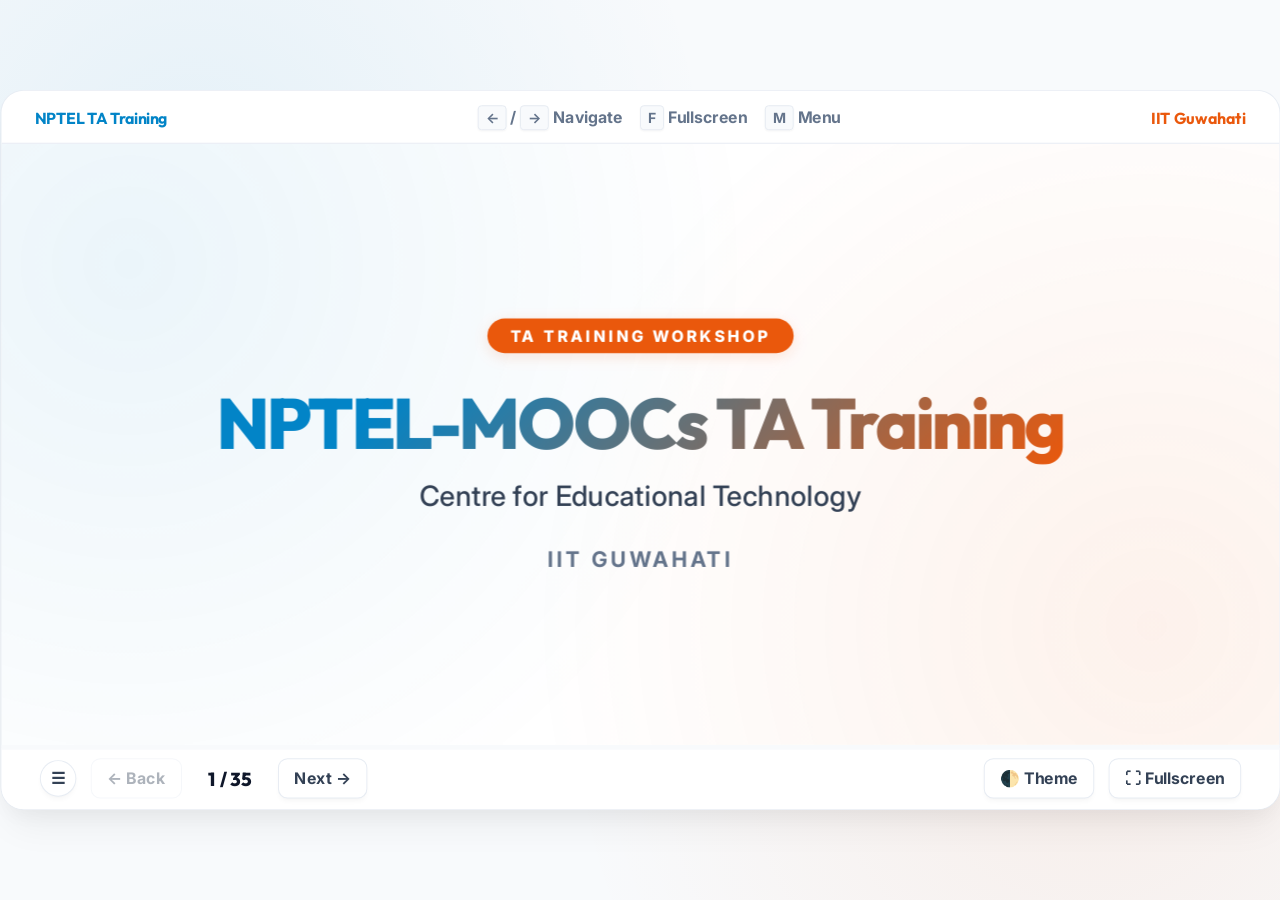
==== TA meeting/index.html @ 30bbbc62 "first commit" ====
<!DOCTYPE html>
<html lang="en" data-theme="light">
<head>
  <meta charset="UTF-8">
  <meta name="viewport" content="width=device-width, initial-scale=1.0">
  <title>NPTEL-MOOCs TA Training - IIT Guwahati</title>
  <link rel="stylesheet" href="style.css">
</head>
<body>

  <div class="presentation-container" id="presentation">
    
    <!-- Top Header Navigation Bar (Invisible during print) -->
    <header class="top-nav">
      <div class="top-logo">
        <span style="color: var(--primary); font-weight: 700; font-family: var(--font-title); letter-spacing: -0.01em;">NPTEL TA Training</span>
      </div>
      <div class="keyboard-shortcuts">
        <span><span class="k-key">←</span> / <span class="k-key">→</span> Navigate</span>
        <span><span class="k-key">F</span> Fullscreen</span>
        <span><span class="k-key">M</span> Menu</span>
      </div>
      <div class="top-logo" style="justify-content: flex-end;">
        <span style="color: var(--accent); font-weight: 700; font-family: var(--font-title);">IIT Guwahati</span>
      </div>
    </header>

    <!-- Main Slides Wrapper -->
    <main class="slides-wrapper">
      
      <!-- Slide 1: Cover -->
      <section class="slide slide-cover active" id="slide-1">
        <span class="badge">TA Training Workshop</span>
        <h1>NPTEL-MOOCs TA Training</h1>
        <h2>Centre for Educational Technology</h2>
        <h3>IIT Guwahati</h3>
      </section>

      <!-- Slide 2: Office Team -->
      <section class="slide" id="slide-2">
        <div class="slide-header">
          <span class="slide-title">Office Team</span>
          <span class="slide-subtitle">NPTEL IIT Guwahati</span>
        </div>
        <div class="slide-content">
          <p style="margin-bottom: 20px; font-weight: 500; text-align: center;">Office Team</p>
          <div class="team-grid">
            <div class="profile-card">
              <div class="profile-avatar"><img src="assets/bishnu.jpeg" alt="Bishnu Tamuli"></div>
              <div class="profile-name">Bishnu Tamuli</div>
              <div class="profile-role">Technical Officer</div>
            </div>
            <div class="profile-card">
              <div class="profile-avatar"><img src="assets/download.jpeg" alt="Kallal Barua"></div>
              <div class="profile-name">Kallal Barua</div>
              <div class="profile-role">Technical Superintendent</div>
            </div>
            <div class="profile-card">
              <div class="profile-avatar"><img src="assets/rubul.jpg" alt="Rubul Gogoi"></div>
              <div class="profile-name">Rubul Gogoi</div>
              <div class="profile-role">Junior Technical Superintendent</div>
            </div>
            <div class="profile-card">
              <div class="profile-avatar"><img src="assets/dibya.jpeg" alt="Dibyajyoti Lahkar"></div>
              <div class="profile-name">Dibyajyoti Lahkar</div>
              <div class="profile-role">Senior Technician</div>
            </div>
            <div class="profile-card">
              <div class="profile-avatar"><img src="assets/bikash.jpeg" alt="Bikash Jyoti Nath"></div>
              <div class="profile-name">Bikash Jyoti Nath</div>
              <div class="profile-role">Senior Technician</div>
            </div>
          </div>
          <div class="team-grid" style="margin-top: 20px;">
            <div class="profile-card">
              <div class="profile-avatar"><img src="assets/rekha.jpeg" alt="Rekha Hazarika"></div>
              <div class="profile-name">Rekha Hazarika</div>
              <div class="profile-role">Senior Technician</div>
            </div>
            <div class="profile-card">
              <div class="profile-avatar"><img src="assets/kaushik.jpeg" alt="Kaushik Kr. Sarma"></div>
              <div class="profile-name">Kaushik Kr. Sarma</div>
              <div class="profile-role">Senior Technician</div>
            </div>
            <div class="profile-card">
              <div class="profile-avatar"><img src="assets/pranab.jpeg" alt="Pranab Rajbongshi"></div>
              <div class="profile-name">Pranab Rajbongshi</div>
              <div class="profile-role">Senior Assistant</div>
            </div>
            <div class="profile-card">
              <div class="profile-avatar"><img src="assets/barun.jpeg" alt="Barun"></div>
              <div class="profile-name">Barun</div>
              <div class="profile-role">Junior Attendant</div>
            </div>
          </div>
        </div>
      </section>

      <!-- Slide 3: Recording Team -->
      <section class="slide" id="slide-3">
        <div class="slide-header">
          <span class="slide-title">Recording Team</span>
          <span class="slide-subtitle">Studio Operations</span>
        </div>
        <div class="slide-content">
          <p style="margin-bottom: 20px; font-weight: 500; text-align: center;">Recording Team</p>
          <div class="team-grid cols-4">
            <div class="profile-card">
              <div class="profile-avatar"><img src="assets/mringaka.jpeg" alt="Mriganka Borah"></div>
              <div class="profile-name">Mriganka Borah</div>
              <div class="profile-role">Senior Audio Visual Content Developer</div>
            </div>
            <div class="profile-card">
              <div class="profile-avatar"><img src="assets/alilakshi.jpeg" alt="Alilakshi Borgohain"></div>
              <div class="profile-name">Alilakshi Borgohain</div>
              <div class="profile-role">Senior Audio Visual Content Developer</div>
            </div>
            <div class="profile-card">
              <div class="profile-avatar"><img src="assets/sanjib.jpg" alt="Sanjib Phukan"></div>
              <div class="profile-name">Sanjib Phukan</div>
              <div class="profile-role">Senior Audio Visual Content Developer</div>
            </div>
            <div class="profile-card">
              <div class="profile-avatar"><img src="assets/image11.jpeg" alt="Heramba Das"></div>
              <div class="profile-name">Heramba Das</div>
              <div class="profile-role">Audio Visual Content Developer</div>
            </div>
            <div class="profile-card">
              <div class="profile-avatar"><img src="assets/anamika.jpg" alt="Anamika Deka"></div>
              <div class="profile-name">Anamika Deka</div>
              <div class="profile-role">Audio Visual Content Developer</div>
            </div>
            <div class="profile-card">
              <div class="profile-avatar"><img src="assets/nihar.jpg" alt="Nihar Ranjan Gogoi"></div>
              <div class="profile-name">Nihar Ranjan Gogoi</div>
              <div class="profile-role">Audio Visual Content Developer</div>
            </div>
            <div class="profile-card">
              <div class="profile-avatar"><img src="assets/UDDHAB.jpg" alt="Uddhab Chandra Deka"></div>
              <div class="profile-name">Uddhab Chandra Deka</div>
              <div class="profile-role">Audio Video Lab Assistant</div>
            </div>
          </div>
        </div>
      </section>

      <!-- Slide 4: Editing Team -->
      <section class="slide" id="slide-4">
        <div class="slide-header">
          <span class="slide-title">Editing Team</span>
          <span class="slide-subtitle">Post Production</span>
        </div>
        <div class="slide-content">
          <p style="margin-bottom: 15px; font-weight: 500; text-align: center;">Video Editing Team</p>
          <div class="team-grid">
            <div class="profile-card">
              <div class="profile-avatar"><img src="assets/rumi.jpeg" alt="Rumi Kalita"></div>
              <div class="profile-name">Rumi Kalita</div>
              <div class="profile-role">Senior Audio Visual Content Developer</div>
            </div>
            <div class="profile-card">
              <div class="profile-avatar"><img src="assets/bratatee.jpeg" alt="Bratatee Kashyap"></div>
              <div class="profile-name">Bratatee Kashyap</div>
              <div class="profile-role">Senior Audio Visual Content Developer</div>
            </div>
            <div class="profile-card">
              <div class="profile-avatar"><img src="assets/jitu.jpeg" alt="Jitumani Ray"></div>
              <div class="profile-name">Jitumani Ray</div>
              <div class="profile-role">Senior Audio Visual Content Developer</div>
            </div>
            <div class="profile-card">
              <div class="profile-avatar"><img src="assets/jyoti.jpeg" alt="Jyoti Prakash Talukdar"></div>
              <div class="profile-name">Jyoti P. Talukdar</div>
              <div class="profile-role">Audio Visual Content Developer</div>
            </div>
            <div class="profile-card">
              <div class="profile-avatar"><img src="assets/ambarish.jpeg" alt="Ambarish Borkotoky"></div>
              <div class="profile-name">Ambarish Borkotoky</div>
              <div class="profile-role">Audio Visual Content Developer</div>
            </div>
          </div>
          <div class="team-grid" style="margin-top: 20px;">
            <div class="profile-card">
              <div class="profile-avatar"><img src="assets/kuldip.jpeg" alt="Kuldip Baruah"></div>
              <div class="profile-name">Kuldip Baruah</div>
              <div class="profile-role">Audio Visual Content Developer</div>
            </div>
            <div class="profile-card">
              <div class="profile-avatar"><img src="assets/rupam.jpeg" alt="Rupam Buragohain"></div>
              <div class="profile-name">Rupam Buragohain</div>
              <div class="profile-role">Audio Visual Content Developer</div>
            </div>
            <div class="profile-card">
              <div class="profile-avatar"><img src="assets/dimpal.jpg" alt="Dimpal Jyoti Baishya"></div>
              <div class="profile-name">Dimpal Jyoti Baishya</div>
              <div class="profile-role">Audio Visual Content Developer</div>
            </div>
            <div class="profile-card">
              <div class="profile-avatar"><img src="assets/mousam.jpg" alt="Mousam Deka"></div>
              <div class="profile-name">Mousam Deka</div>
              <div class="profile-role">Audio Visual Content Developer</div>
            </div>
          </div>
        </div>
      </section>

      <!-- Slide 5: Web Team -->
      <section class="slide" id="slide-5">
        <div class="slide-header">
          <span class="slide-title">Web Team</span>
          <span class="slide-subtitle">Course Operations</span>
        </div>
        <div class="slide-content">
          <p style="margin-bottom: 20px; font-weight: 500; text-align: center;">Portal configuration, content uploads, and forum monitoring leads:</p>
          <div class="team-grid">
            <div class="profile-card">
              <div class="profile-avatar"><img src="assets/sunita.jpeg" alt="Sunita Das"></div>
              <div class="profile-name">Sunita Das</div>
              <div class="profile-role">Associate Web Content Manager</div>
            </div>
            <div class="profile-card">
              <div class="profile-avatar"><img src="assets/arnab.jpeg" alt="Arnabjyoti Thakuria"></div>
              <div class="profile-name">Arnabjyoti Thakuria</div>
              <div class="profile-role">Associate Web Content Manager</div>
            </div>
            <div class="profile-card">
              <div class="profile-avatar"><img src="assets/bedanta.jpeg" alt="Bedanta Kakati"></div>
              <div class="profile-name">Bedanta Kakati</div>
              <div class="profile-role">Associate Web Content Manager</div>
            </div>
            <div class="profile-card">
              <div class="profile-avatar"><img src="assets/munmi.jpeg" alt="Munmi Dutta"></div>
              <div class="profile-name">Munmi Dutta</div>
              <div class="profile-role">Associate Web Content Manager</div>
            </div>
          </div>
          <div class="team-grid" style="margin-top: 20px;">
            <div class="profile-card">
              <div class="profile-avatar"><img src="assets/daigy.jpg" alt="Daigy Sarma"></div>
              <div class="profile-name">Daigy Sarma</div>
              <div class="profile-role">Associate Web Content Manager</div>
            </div>
            <div class="profile-card">
              <div class="profile-avatar"><img src="assets/minara.jpg" alt="Minara Khanam"></div>
              <div class="profile-name">Minara Khanam</div>
              <div class="profile-role">Associate Web Content Manager</div>
            </div>
            <div class="profile-card">
              <div class="profile-avatar"><img src="assets/partha.jpg" alt="Partha Choudhury"></div>
              <div class="profile-name">Partha Choudhury</div>
              <div class="profile-role">System Engineer</div>
            </div>
          </div>
        </div>
      </section>

      <!-- Slide 6: Graphics Team -->
      <section class="slide" id="slide-6">
        <div class="slide-header">
          <span class="slide-title">Graphics, Accountant, Assistant</span>
          <span class="slide-subtitle">Graphics and Accounts Team</span>
        </div>
        <div class="slide-content">
          <p style="margin-bottom: 25px; font-weight: 500; text-align: center;">Graphics Design and Accounts:</p>
          <div class="team-grid cols-3">
            <div class="profile-card">
              <div class="profile-avatar"><img src="assets/bhupali.jpeg" alt="Bhupali Deka"></div>
              <div class="profile-name">Bhupali Deka</div>
              <div class="profile-role">Graphics Designer</div>
            </div>
            <div class="profile-card">
              <div class="profile-avatar"><img src="assets/triveni.jpeg" alt="Triveni Barman"></div>
              <div class="profile-name">Triveni Barman</div>
              <div class="profile-role">Accountant</div>
            </div>
            <div class="profile-card">
              <div class="profile-avatar"><img src="assets/kangkan.jpg" alt="Kangkan Kalita"></div>
              <div class="profile-name">Kangkan Kalita</div>
              <div class="profile-role">Project Assistant</div>
            </div>
          </div>
        </div>
      </section>

      <!-- Slide 7: Components of NPTEL-MOOCs -->
      <section class="slide" id="slide-7">
        <div class="slide-header">
          <span class="slide-title">Components of NPTEL-MOOCs</span>
          <span class="slide-subtitle">Course Structure</span>
        </div>
        <div class="slide-content">
          <div class="grid-container" style="grid-template-columns: repeat(3, 1fr); gap: 20px;">
            <div class="stat-card" style="text-align: left; padding: 20px; height: 100%;">
              <h3 style="color: var(--primary); margin-bottom: 12px; font-family: var(--font-title);">📝 Assignments</h3>
              <ul>
                <li>Objective Type</li>
                <li>Subjective Type</li>
                <li>Programming Tasks</li>
              </ul>
            </div>
            <div class="stat-card" style="text-align: left; padding: 20px; height: 100%;">
              <h3 style="color: var(--accent); margin-bottom: 12px; font-family: var(--font-title);">🎥 Content & Study</h3>
              <ul>
                <li>Video Lecture Releases</li>
                <li>Text Transcriptions</li>
                <li>Lecture PDFs & Slides</li>
              </ul>
            </div>
            <div class="stat-card" style="text-align: left; padding: 20px; height: 100%;">
              <h3 style="color: var(--success); margin-bottom: 12px; font-family: var(--font-title);">💬 Interactions</h3>
              <ul>
                <li>Discussion Forums</li>
                <li>Weekly Live Sessions</li>
                <li>Proctored Final Exam</li>
              </ul>
            </div>
          </div>
        </div>
      </section>

      <!-- Slide 8: Video Lecture Creation Process Section -->
      <section class="slide slide-section" id="slide-8">
        <h2>Video Lecture Creation Process</h2>
        <p>Production, editing, transcription, and release pipelines</p>
      </section>

      <!-- Slide 9: Portal Configuration -->
      <section class="slide" id="slide-9">
        <div class="slide-header">
          <span class="slide-title">Portal Configuration Pipeline</span>
          <span class="slide-subtitle">Operations Workflow</span>
        </div>
        <div class="slide-content">
          <p>TAs must configure units and configure assessments in sequence on the proctored portal:</p>
          
          <div class="pipeline-container">
            <div class="pipeline-step">
              <div class="pipeline-bubble">1</div>
              <div class="pipeline-label">Add Unit (Module Name)</div>
            </div>
            <div class="pipeline-step">
              <div class="pipeline-bubble">2</div>
              <div class="pipeline-label">Add Lesson (Link Video & Self-Test)</div>
            </div>
            <div class="pipeline-step">
              <div class="pipeline-bubble">3</div>
              <div class="pipeline-label">Upload Lecture Notes</div>
            </div>
            <div class="pipeline-step">
              <div class="pipeline-bubble">4</div>
              <div class="pipeline-label">Add Assignment</div>
            </div>
            <div class="pipeline-step">
              <div class="pipeline-bubble">5</div>
              <div class="pipeline-label">Add Feedback Form</div>
            </div>
            <div class="pipeline-step">
              <div class="pipeline-bubble">6</div>
              <div class="pipeline-label">Add Announcement</div>
            </div>
          </div>

          <div class="highlight-box accent" style="margin-top: 25px;">
            <strong>Post-Deadline Tasks:</strong> Once the assignment due date passes, TAs must immediately: 
            (i) <strong>Publish the Assignment Solutions</strong>, and (ii) <strong>Evaluate subjective uploads</strong> (within 2 weeks).
          </div>
        </div>
      </section>

      <!-- Slide 10: Swayam Course Portal Layout -->
      <section class="slide" id="slide-10">
        <div class="slide-header">
          <span class="slide-title">Swayam Course Portal Layout</span>
          <span class="slide-subtitle">Swayam.gov.in</span>
        </div>
        <div class="slide-content split-layout uneven">
          <div class="split-text">
            <h4 style="color: var(--primary); font-family: var(--font-title); margin-bottom: 12px;">Remote Sensing for Natural Hazard Studies</h4>
            <p>Example of standard NPTEL portal configuration hosting:</p>
            <ul>
              <li>Unit-wise organized contents.</li>
              <li>Embedded YouTube videos and transcript search engines.</li>
              <li>Configured deadlines and grading calculators.</li>
            </ul>
          </div>
          <div class="stat-card" style="padding: 40px 20px; text-align: center; border: 1px solid var(--primary); background-color: var(--primary-light);">
            <div class="stat-value" style="font-size: 2.2rem; color: var(--primary);">swayam.gov.in</div>
            <div class="stat-label" style="margin-top: 15px; font-size: 1rem;">NPTEL National Coordinator Portal</div>
          </div>
        </div>
      </section>

      <!-- Slide 11: Video & Study Content Guidelines -->
      <section class="slide" id="slide-11">
        <div class="slide-header">
          <span class="slide-title">Video & Study Content Guidelines</span>
          <span class="slide-subtitle">NOC Course Video Standards</span>
        </div>
        <div class="slide-content">
          <p style="margin-bottom: 15px;">TAs must ensure the following guidelines are met for video and study materials every week:</p>
          <div class="grid-container" style="grid-template-columns: repeat(2, 1fr); gap: 20px;">
            <div class="stat-card" style="text-align: left; padding: 18px;">
              <h4 style="color: var(--primary); margin-bottom: 8px;">Video Releases & Summaries</h4>
              <ul>
                <li style="font-size: 0.88rem; margin-bottom: 6px;"><strong>Video Length:</strong> 2.0 to 2.5 hours (120-150 minutes) of recorded video lectures per week.</li>
                <li style="font-size: 0.88rem; margin-bottom: 6px;"><strong>Video Summaries:</strong> Create a summary of 3-4 key points for each video to be mentioned alongside on the portal.</li>
                <li style="font-size: 0.88rem;"><strong>Tutorial Videos:</strong> Include one "tutorial" video showing working out of problems, if applicable.</li>
              </ul>
            </div>
            <div class="stat-card" style="text-align: left; padding: 18px;">
              <h4 style="color: var(--accent); margin-bottom: 8px;">Study Material & Self-Tests</h4>
              <ul>
                <li style="font-size: 0.88rem; margin-bottom: 6px;"><strong>Lecture Notes:</strong> Ensure notes or slides are uploaded on the portal whenever available.</li>
                <li style="font-size: 0.88rem; margin-bottom: 6px;"><strong>Additional Resources:</strong> Provide links to additional reading resources and references.</li>
                <li style="font-size: 0.88rem;"><strong>Self-Testing Questions:</strong> Create 2-3 questions for self-testing for every 10 minutes of video (configured below video, non-graded).</li>
              </ul>
            </div>
          </div>
        </div>
      </section>

      <!-- Slide 12: Weekly Assignments Specifications -->
      <section class="slide" id="slide-12">
        <div class="slide-header">
          <span class="slide-title">Weekly Assignments Specifications</span>
          <span class="slide-subtitle">Assessment Guidelines</span>
        </div>
        <div class="slide-content split-layout">
          <div class="split-text">
            <h4 style="color: var(--primary); font-family: var(--font-title); margin-bottom: 8px;">Objective Assignments</h4>
            <ul style="font-size: 0.95rem; margin-bottom: 15px;">
              <li><strong>Volume:</strong> 8-10 questions per week.</li>
              <li><strong>Mandatory Solutions:</strong> Release detailed worked out solution or recording video. Just final answers are NOT enough.</li>
              <li><strong>Question Types:</strong>
                <ul>
                  <li>MCQ (Single correct answer)</li>
                  <li>MSQ (Multiple correct select options)</li>
                  <li>Short Answer (Numerical or Alpha-numerical)</li>
                  <li>Comprehension passages</li>
                </ul>
              </li>
            </ul>
          </div>
          <div class="split-text">
            <h4 style="color: var(--accent); font-family: var(--font-title); margin-bottom: 8px;">Subjective & Prereq</h4>
            <ul style="font-size: 0.95rem;">
              <li><strong>Subjective Upload:</strong> Scan/upload PDF to Drive or write on the portal (manual grading).</li>
              <li><strong>Total Marks:</strong> Mention total marks for the assignment. Evaluation is done out of 100.</li>
              <li><strong>Assignment 0:</strong> Released on week 0 based entirely on course prerequisites.</li>
              <li><strong>Quality Check:</strong> Ensure assignments are error-free; errors destroy candidate confidence for the final exam.</li>
            </ul>
          </div>
        </div>
      </section>

      <!-- Slide 13: MCQ & MSQ Configuration -->
                  <section class="slide slide-section" id="slide-13">
        <h2>Course and its Contents</h2>
        <p>Structuring assignments and grading pipelines for online certification</p>
      </section>

<section class="slide" id="slide-14">
        <div class="slide-header">
          <span class="slide-title">Types of Assignment Questions</span>
          <span class="slide-subtitle">Auto-Graded Formats</span>
        </div>
        <div class="slide-content split-layout">
          <div class="split-text">
            <p>NPTEL supports a wide variety of auto-graded question formats configuration on the portal:</p>
            <ul>
              <li><strong>MCQ / MSQ:</strong> Multiple choice / select options.</li>
              <li><strong>Numerical:</strong> Fill-in-the-blanks or objective.</li>
              <li><strong>Alphanumeric:</strong> Text match patterns.</li>
              <li><strong>Numeric Array:</strong> For vectors & matrices.</li>
              <li><strong>Programming:</strong> Compiler-graded scripts.</li>
            </ul>
          </div>
          <div class="split-visual" style="background-color: var(--bg-primary);">
            <div style="text-align: left; width: 100%;">
              <div style="background-color: var(--bg-slide); border: 1px solid var(--border-color); border-radius: 8px; padding: 12px; margin-bottom: 10px; font-size: 0.9rem; font-weight: 600; display: flex; align-items: center; gap: 10px;">
                <span style="color: var(--primary);">[MCQ]</span> Which of these are...
              </div>
              <div style="background-color: var(--bg-slide); border: 1px solid var(--border-color); border-radius: 8px; padding: 12px; margin-bottom: 10px; font-size: 0.9rem; font-weight: 600; display: flex; align-items: center; gap: 10px;">
                <span style="color: var(--accent);">[NUM]</span> Calculate value: [ ____ ]
              </div>
              <div style="background-color: var(--bg-slide); border: 1px solid var(--border-color); border-radius: 8px; padding: 12px; font-size: 0.9rem; font-weight: 600; display: flex; align-items: center; gap: 10px;">
                <span style="color: var(--success);">[PROG]</span> Python: def solution()...
              </div>
            </div>
          </div>
        </div>
      </section>

      <section class="slide" id="slide-15">
        <div class="slide-header">
          <span class="slide-title">Auto-Graded: MCQ & MSQ Details</span>
          <span class="slide-subtitle">Multiple Choice / Select Options</span>
        </div>
        <div class="slide-content">
          <ul>
            <li><strong>MCQ Choice Density:</strong>
              <ul>
                <li>Provide up to 8 choices to reduce guessing probability (4 choices = 25% guess chance, 6 choices = 17% chance, 8 choices = 12.5% chance).</li>
              </ul>
            </li>
            <li><strong>MSQ Option Guidelines:</strong>
              <ul>
                <li>Avoid using filler options like <em>"None of the above"</em> / <em>"All of the above"</em> in MSQs to prevent logical contradictions.</li>
                <li><strong>Strict Penalties:</strong> Selecting any incorrect option forfeits all marks (score = 0). Partial grading applies only if no incorrect choices are checked.</li>
              </ul>
            </li>
            <li><strong>Descriptive Courses:</strong> Include a higher ratio of MSQs than MCQs to evaluate comprehension.</li>
          </ul>
          <div class="alert-box info" style="margin-top: 20px;">
            <div>💡 <strong>Validation Tip:</strong> TAs must cross-check and independently solve each other's keys before assignments go live!</div>
          </div>
        </div>
      </section>

      <section class="slide" id="slide-16">
        <div class="slide-header">
          <span class="slide-title">Auto-Graded: Numerical Questions</span>
          <span class="slide-subtitle">Fill in the Blanks Rules</span>
        </div>
        <div class="slide-content">
          <ul>
            <li><strong>Numerical Specifications:</strong>
              <ul>
                <li>Answers accept only digits 0-9 and a single decimal point. Letters or units must not be typed by students (specify units in the question text).</li>
                <li><strong>Range Configuration:</strong> Unless the answer is an integer, always configure a range instead of an exact value (e.g., target 1.72 with ±0.01 tolerance -> <code>1.71 to 1.73</code>).</li>
                <li><strong>Precision Exception:</strong> For 1-step problems, the range does not have to be broadened if you want students to learn the importance of not rounding off excessively.</li>
              </ul>
            </li>
          </ul>
          <div class="highlight-box accent" style="margin-top: 20px;">
            ⚠️ <strong>Important:</strong> Ensure configured ranges are wide enough to account for all reasonable approximations. Narrow ranges trigger heavy student complaints.
          </div>
        </div>
      </section>

      <section class="slide" id="slide-17">
        <div class="slide-header">
          <span class="slide-title">Alphanumeric, Array & Programming</span>
          <span class="slide-subtitle">Advanced Question Configuration</span>
        </div>
        <div class="slide-content">
          <div class="grid-container" style="grid-template-columns: repeat(3, 1fr); gap: 20px;">
            <div class="stat-card" style="text-align: left; padding: 18px;">
              <h4 style="color: var(--primary); margin-bottom: 8px;">Alphanumeric</h4>
              <p style="font-size: 0.8rem; line-height: 1.5; color: var(--text-secondary); margin-bottom: 10px;">Matches text values. Strictly uses <strong>Exact Match</strong> (fragile: any extra spaces, characters, or casing difference results in 0 marks). Use single-word answers.</p>
              <p style="font-size: 0.72rem; color: var(--danger); font-weight: 600;">⚠️ In exams, ONLY Exact Match is supported.</p>
            </div>
            <div class="stat-card" style="text-align: left; padding: 18px;">
              <h4 style="color: var(--accent); margin-bottom: 8px;">Numeric Array</h4>
              <p style="font-size: 0.8rem; line-height: 1.5; color: var(--text-secondary); margin-bottom: 0;">Used to configure vectors, matrices, or array responses (e.g. checking all elements in order).</p>
            </div>
            <div class="stat-card" style="text-align: left; padding: 18px;">
              <h4 style="color: var(--success); margin-bottom: 8px;">Programming</h4>
              <p style="font-size: 0.8rem; line-height: 1.5; color: var(--text-secondary); margin-bottom: 0;">Code compilation checks. Supported languages: C, C++, Java, Python, Verilog, Perl, Haskell.</p>
            </div>
          </div>
        </div>
      </section>

      <section class="slide" id="slide-18">
        <div class="slide-header">
          <span class="slide-title">Manual Grading Assignments</span>
          <span class="slide-subtitle">Subjective Submissions Guidelines</span>
        </div>
        <div class="slide-content">
          <div class="split-layout">
            <div class="split-text">
              <h4 style="color: var(--primary); margin-bottom: 8px; font-family: var(--font-title); font-size: 1rem;">Submission & Staff Rules</h4>
              <ul style="font-size: 0.88rem;">
                <li><strong>Submission Options:</strong> Document Upload (PDF/Word) or Essay-type Text Area.</li>
                <li><strong>Add Course Staff:</strong> Must add all subjective grading staff to the portal <strong>before the assignment is made public</strong> to ensure correct submission allocation.</li>
              </ul>
            </div>
            <div class="split-text">
              <h4 style="color: var(--success); margin-bottom: 8px; font-family: var(--font-title); font-size: 1rem;">Evaluation & Folder Rules</h4>
              <ul style="font-size: 0.88rem;">
                <li><strong>Grading Scale:</strong> Evaluation must be done out of <strong>100 total marks</strong>.</li>
                <li><strong>Grading Deadline:</strong> Strictly <strong>2 weeks</strong> from assignment due date.</li>
                <li><strong>Folder Integrity Warning:</strong> Never delete or move files from the designated portal folder; it breaks access and makes documents inaccessible.</li>
              </ul>
            </div>
          </div>
        </div>
      </section>

      <section class="slide" id="slide-19">
        <div class="slide-header">
          <span class="slide-title">Assignment Do's and Don'ts</span>
          <span class="slide-subtitle">Interactive Quality Review</span>
        </div>
        <div class="slide-content">
          <p style="font-size: 0.95rem; margin-bottom: 12px; font-weight: 500;">
            Review common mistakes. Click the tabs below to explore bad examples vs. best practices:
          </p>
          <div class="qa-playground">
            <div class="qa-tabs" id="qaTabs">
              <button class="qa-tab-btn active" onclick="switchQATab(0)">1. Wrong Answer Key</button>
              <button class="qa-tab-btn" onclick="switchQATab(1)">2. Missing Correct Option</button>
              <button class="qa-tab-btn" onclick="switchQATab(2)">3. Overuse of All/None</button>
              <button class="qa-tab-btn" onclick="switchQATab(3)">4. Numerical Exactness</button>
              <button class="qa-tab-btn" onclick="switchQATab(4)">5. Ambiguity</button>
              <button class="qa-tab-btn" onclick="switchQATab(5)">6. Text Auto-grader</button>
            </div>
            
            <div class="qa-content" id="qaContent">
              <!-- Content loaded dynamically via JS -->
            </div>
          </div>
          
          <div style="display: flex; justify-content: flex-end; margin-top: 10px;">
            <img src="assets/image21.png" alt="Do's and don'ts visual" style="height: 30px;" onerror="this.style.display='none'">
          </div>
        </div>
      </section>

<section class="slide" id="slide-20">
        <div class="slide-header">
          <span class="slide-title">MCQ & MSQ Configuration</span>
          <span class="slide-subtitle">Multiple Choice / Select Details</span>
        </div>
        <div class="slide-content">
          <ul>
            <li><strong>MCQ Option Choices:</strong> You can go up to 8 choices to reduce guessing probability (4 options = 25% guess chance, 6 options = 17% chance, 8 options = 12.5% chance).</li>
            <li><strong>MSQ Option Guidelines:</strong> Avoid using "All of the above" and "None of the above" options in MSQ.</li>
            <li><strong>Descriptive Courses Tips:</strong> Include a greater proportion/share of MSQs compared to MCQs for deeper evaluation.</li>
            <li><strong>Partial Grading in MSQs:</strong>
              <ul>
                <li>Awarded based on correct options marked.</li>
                <li><strong>Strict Penalties:</strong> If any incorrect option is selected, the score for that question is automatically set to 0.</li>
              </ul>
            </li>
          </ul>
          <div class="highlight-box" style="margin-top: 25px;">
            ⚠️ <strong>Important:</strong> Set options and keys carefully on the portal. Marking keys incorrectly leads to student complaints.
          </div>
        </div>
      </section>

      <!-- Slide 14: Pre-Release Verification Checklist -->
      <section class="slide" id="slide-21">
        <div class="slide-header">
          <span class="slide-title">Pre-Release Verification Checklist</span>
          <span class="slide-subtitle">Preventing Key/Config Bugs</span>
        </div>
        <div class="slide-content">
          <p style="margin-bottom: 15px;">TAs must run this mandatory checklist on the portal before making any assignment public:</p>
          <div class="grid-container" style="grid-template-columns: 1fr 1fr; gap: 20px;">
            <div class="stat-card" style="text-align: left; padding: 18px;">
              <h4 style="color: var(--primary); margin-bottom: 8px;">1. Verification Mode</h4>
              <ul>
                <li style="font-size: 0.9rem;">Keep the <strong>"Check Answers" option ON</strong>.</li>
                <li style="font-size: 0.9rem;">Input correct keys and confirm the system marks them as 100% correct.</li>
                <li style="font-size: 0.9rem;">Try different combinations of incorrect keys to check scores and rules.</li>
                <li style="font-size: 0.9rem;"><strong>Cross-Checking:</strong> TAs must cross-check each other's keys before release.</li>
              </ul>
            </div>
            <div class="stat-card" style="text-align: left; padding: 18px;">
              <h4 style="color: var(--accent); margin-bottom: 8px;">2. Release Settings</h4>
              <ul>
                <li style="font-size: 0.9rem;">Turn the <strong>"Check Answers" option OFF</strong> after testing.</li>
                <li style="font-size: 0.9rem;">Enable <strong>Multiple Submissions</strong> (Mandatory).</li>
                <li style="font-size: 0.9rem;">Verify that no question has its weight set to <code>0</code>.</li>
              </ul>
            </div>
          </div>
        </div>
      </section>

      <!-- Slide 15: Interactive MCQ / MSQ Simulator -->
      <section class="slide" id="slide-22">
        <div class="slide-header">
          <span class="slide-title">Interactive MCQ / MSQ Simulator</span>
          <span class="slide-subtitle">Testing Portal Grading Logic</span>
        </div>
        <div class="slide-content">
          <div style="display: flex; flex-direction: column; gap: 15px; max-width: 850px; margin: 0 auto; width: 100%;">
            <div class="question-panel" style="margin-top: 0;" id="mcq-playground">
              <div class="question-title" style="color: var(--primary);">Q1. Which of the following is not a property of the Hill-climbing algorithm? (MCQ - Single Correct, 1 point)</div>
              <div class="question-options">
                <div class="q-option" data-option="A">A. Terminates when a peak is reached.</div>
                <div class="q-option" data-option="B">B. Does not look ahead of immediate neighbors.</div>
                <div class="q-option" data-option="C">C. Chooses randomly among best successors.</div>
                <div class="q-option" data-option="D" data-correct="true">D. Does backtrack.</div>
              </div>
              <div class="playground-feedback" id="mcq-feedback" style="margin-top: 10px; font-size: 0.9rem; font-weight: 600;"></div>
            </div>
            
            <div class="question-panel" style="margin-top: 0;" id="msq-playground">
              <div class="question-title" style="color: var(--accent);">Q2. The principal features to achieve a completely intensified process: (MSQ - Multiple Select, 2 points)</div>
              <div class="question-options">
                <div class="q-option" data-option="A" data-correct="true">A. Integration of functions</div>
                <div class="q-option" data-option="B" data-correct="true">B. Integration of operations</div>
                <div class="q-option" data-option="C" data-correct="true">C. Integration of phenomena</div>
                <div class="q-option" data-option="D">D. None of the above</div>
              </div>
              <div style="margin-top: 10px; display: flex; gap: 15px; align-items: center;">
                <button class="btn-ctrl" id="btnSubmitMsq" style="padding: 6px 15px; font-size: 0.85rem;">Submit Answer</button>
                <div class="playground-feedback" id="msq-feedback" style="font-size: 0.9rem; font-weight: 600;"></div>
              </div>
            </div>
          </div>
        </div>
      </section>

      <!-- Slide 16: Short Answer Specifications -->
      <section class="slide" id="slide-23">
        <div class="slide-header">
          <span class="slide-title">Short Answer Specifications</span>
          <span class="slide-subtitle">Autograded Text & Math</span>
        </div>
        <div class="slide-content split-layout">
          <div class="split-text">
            <h4 style="color: var(--primary); font-family: var(--font-title); margin-bottom: 8px;">Numerical Questions</h4>
            <ul style="font-size: 0.9rem;">
              <li>Accepts only numbers, signs, and decimals. No letters or units.</li>
              <li><strong>Format:</strong> Unless the answer is an integer, always specify a range instead of an exact value.</li>
              <li><strong>Range Rules:</strong> Range must accommodate rounding. For example, if correct is 1.72 with ±0.01 error, use <code>1.71 to 1.73</code>. Ensure range is sufficient.</li>
              <li><strong>Precision Training Exception:</strong> For 1-step problems, range doesn't have to be broadened if you want students to learn not to round off excessively.</li>
            </ul>
          </div>
          <div class="split-text">
            <h4 style="color: var(--accent); font-family: var(--font-title); margin-bottom: 8px;">Alphanumeric Questions</h4>
            <ul style="font-size: 0.9rem;">
              <li>Accepts any keyboard characters except <code>~</code>.</li>
              <li>Matches are strictly <strong>Exact Match</strong>.</li>
              <li><strong>Crucial:</strong> Extra space, spaces inside, or casing differences results in 0 marks.</li>
              <li><strong>Best Practice:</strong> Use single-word answers to avoid grading mismatch.</li>
            </ul>
          </div>
        </div>
      </section>

      <!-- Slide 17: Interactive Short Answer Validator -->
      <section class="slide" id="slide-24">
        <div class="slide-header">
          <span class="slide-title">Interactive Short Answer Validator</span>
          <span class="slide-subtitle">Numerical Ranges vs Text Exact Matching</span>
        </div>
        <div class="slide-content">
          <div style="display: flex; flex-direction: column; gap: 20px; max-width: 850px; margin: 0 auto; width: 100%;">
            <div class="stat-card" style="text-align: left; padding: 18px;" id="alphanumeric-playground">
              <h4 style="color: var(--primary); margin-bottom: 8px;">Q3. Alphanumeric Exact Match</h4>
              <p style="font-size: 0.85rem; color: var(--text-secondary); margin-bottom: 10px; height: 40px;">
                All the physical components of a computer system are called ________.
              </p>
              <div style="display: flex; gap: 10px; margin-bottom: 10px;">
                <input type="text" id="alpha-input" placeholder="Type answer..." style="flex: 1; padding: 6px 10px; border-radius: 8px; border: 1px solid var(--border-color); background: var(--bg-primary); color: var(--text-primary);">
                <button class="btn-ctrl" id="btnVerifyAlpha" style="padding: 6px 12px; font-size: 0.85rem;">Verify</button>
              </div>
              <div style="font-size: 0.75rem; color: var(--text-muted); margin-bottom: 8px;">Try typing: <code>hardware</code> vs <code>hardware </code> (with a trailing space)</div>
              <div class="playground-feedback" id="alpha-feedback" style="font-size: 0.85rem; font-weight: 600;"></div>
            </div>
            
            <div class="stat-card" style="text-align: left; padding: 18px;" id="numeric-playground">
              <h4 style="color: var(--accent); margin-bottom: 8px;">Q4. Range-Based Numerical</h4>
              <p style="font-size: 0.85rem; color: var(--text-secondary); margin-bottom: 10px; height: 40px;">
                Calculate the half-life of a protein with rate constant 0.1/hour. Target is 6.93.
              </p>
              <div style="display: flex; gap: 10px; margin-bottom: 10px;">
                <input type="text" id="numeric-input" placeholder="Enter answer (e.g. 6.92)..." style="flex: 1; padding: 6px 10px; border-radius: 8px; border: 1px solid var(--border-color); background: var(--bg-primary); color: var(--text-primary);">
                <button class="btn-ctrl" id="btnVerifyNumeric" style="padding: 6px 12px; font-size: 0.85rem;">Verify</button>
              </div>
              <div style="font-size: 0.75rem; color: var(--text-muted); margin-bottom: 8px;">Acceptable range is configured: <code>6.91 to 6.94</code></div>
              <div class="playground-feedback" id="numeric-feedback" style="font-size: 0.85rem; font-weight: 600;"></div>
            </div>
          </div>
        </div>
      </section>

      <!-- Slide 18: Comprehension Questions -->
      <section class="slide" id="slide-25">
        <div class="slide-header">
          <span class="slide-title">Comprehension Questions</span>
          <span class="slide-subtitle">Linked Problem Sets</span>
        </div>
        <div class="slide-content">
          <p style="margin-bottom: 10px;">Comprehension layouts are used to evaluate complex, multi-layered problems:</p>
          <div class="highlight-box" style="margin-top: 10px; margin-bottom: 15px;">
            <strong>Structure:</strong> A main passage or problem statement (equations, code, or diagrams) followed by 2-3 linked sub-questions.
          </div>
          <ul>
            <li style="font-size: 0.95rem; margin-bottom: 8px;"><strong>Descriptive Courses Strategy:</strong> Excellent for descriptive courses where questions require learners to read and analyze the content once or twice before answering.</li>
            <li style="font-size: 0.95rem; margin-bottom: 8px;"><strong>Sub-Question Formats:</strong> Can be MCQs, MSQs, or numerical/subjective short answers.</li>
          </ul>
        </div>
      </section>

      <!-- Slide 19: Subjective & Essay Assignment Guidelines -->
      <section class="slide" id="slide-26">
        <div class="slide-header">
          <span class="slide-title">Subjective & Essay Assignment Guidelines</span>
          <span class="slide-subtitle">Manual Grading & Final Exam Prep</span>
        </div>
        <div class="slide-content">
          <div style="display: flex; flex-direction: column; gap: 15px; max-width: 850px; margin: 0 auto; width: 100%;">
            <div class="stat-card" style="text-align: left; padding: 18px;">
              <h4 style="color: var(--primary); font-size: 1.1rem; margin-bottom: 10px;">Setup & Evaluation Workflow</h4>
              <ul style="margin-bottom: 0;">
                <li style="margin-bottom: 6px;"><strong>Course Staff Allocation:</strong> All grading staff must be added to the portal <strong>before the assignment is made public</strong>, otherwise submissions will not allocate.</li>
                <li style="margin-bottom: 6px;"><strong>Grading Scale:</strong> Evaluation must be done out of <strong>100 total marks</strong>.</li>
                <li style="margin-bottom: 6px;"><strong>Visibility:</strong> Scores are visible to students only after being officially entered on the portal.</li>
                <li style="margin-bottom: 6px;"><strong>Grading Deadline:</strong> Exactly <strong>2 weeks</strong> from the assignment due date.</li>
                <li style="color: var(--danger);"><strong>Folder Integrity Warning:</strong> Never delete or move files from the designated portal folder; this breaks portal file paths.</li>
              </ul>
            </div>
            <div class="stat-card" style="text-align: left; padding: 18px;">
              <h4 style="color: var(--accent); font-size: 1.1rem; margin-bottom: 10px;">Essay Questions & Exam Prep</h4>
              <ul style="margin-bottom: 0;">
                <li style="margin-bottom: 6px;"><strong>Announce Prior:</strong> Since the final exam includes essay questions, notify students in advance.</li>
                <li style="margin-bottom: 6px;"><strong>Practice Assignments:</strong> Include essay questions in 1 or 2 assignments (e.g. the last 2-3 weeks).</li>
                <li><strong>Sample Answer Notes:</strong> Create and publish expected sample answers to guide learners.</li>
              </ul>
            </div>
          </div>
        </div>
      </section>

      <!-- Slide 20: Assignment Weightage Settings -->
      <section class="slide" id="slide-27">
        <div class="slide-header">
          <span class="slide-title">Assignment Weightage Settings</span>
          <span class="slide-subtitle">Grading Config</span>
        </div>
        <div class="slide-content">
          <ul>
            <li><strong>Marks conversion:</strong> All weekly assignment scores are converted into percentage values for final certificates weightage calculations.</li>
            <li><strong>Question-level weights:</strong>
              <ul>
                <li>Each individual question can be assigned a custom weight on the portal.</li>
                <li>Standard question weights range from <strong>1 to 3 marks</strong> depending on complexity.</li>
                <li>TAs must verify that no question is erroneously set to <code>0</code> weight.</li>
              </ul>
            </li>
          </ul>
          <div class="alert-box info" style="margin-top: 25px;">
            <div>💡 <strong>Grading Rule:</strong> Set weights before making the assignment public. Post-deadline changes to weights force expensive re-grading jobs.</div>
          </div>
        </div>
      </section>

      <!-- Slide 21: Handling Assignment Errors -->
      <section class="slide" id="slide-28">
        <div class="slide-header">
          <span class="slide-title">Handling Assignment Errors</span>
          <span class="slide-subtitle">Troubleshooting portal bugs</span>
        </div>
        <div class="slide-content split-layout">
          <div class="split-text">
            <h4 style="color: var(--accent); font-family: var(--font-title); margin-bottom: 10px;">Scenario A: Incorrect Key Config</h4>
            <p style="font-size: 0.95rem; margin-bottom: 15px;">A correct option was marked incorrectly on the portal interface.</p>
            <div class="highlight-box" style="margin-top: 0; padding: 12px 18px; font-size: 0.9rem;">
              <strong>Action:</strong> Correct the option key in the portal panel and run a re-evaluation job to recalculate grades.
            </div>
          </div>
          <div class="split-text">
            <h4 style="color: var(--danger); font-family: var(--font-title); margin-bottom: 10px;">Scenario B: Defective Question</h4>
            <p style="font-size: 0.95rem; margin-bottom: 15px;">All options listed are incorrect, or the question contains errors.</p>
            <div class="highlight-box accent" style="margin-top: 0; padding: 12px 18px; font-size: 0.9rem; border-left-color: var(--danger);">
              <strong>Action:</strong> Cancel the question entirely and deduct its weight from the weekly total.
            </div>
          </div>
        </div>
      </section>

      <!-- Slide 22: Re-evaluation Announcements -->
      <section class="slide" id="slide-29">
        <div class="slide-header">
          <span class="slide-title">Re-evaluation Announcements</span>
          <span class="slide-subtitle">Official Student Communication Templates</span>
        </div>
        <div class="slide-content">
          <p style="margin-bottom: 12px; font-size: 1rem;">TAs must issue templates below when a correction is deployed:</p>
          <div class="grid-container" style="grid-template-columns: 1fr 1fr; gap: 20px;">
            <div class="stat-card" style="text-align: left; padding: 15px;">
              <h4 style="color: var(--primary); font-size: 0.95rem; margin-bottom: 8px;">Template A: Updating Answer Key</h4>
              <div style="background-color: var(--bg-primary); padding: 12px; border-radius: 8px; font-size: 0.8rem; font-family: monospace; line-height: 1.45; border: 1px solid var(--border-color); color: var(--text-secondary);">
                <strong>Subject:</strong> Re-evaluation of Assignment [N]<br><br>
                Dear Learners,<br>
                The re-evaluation of Question Number [X] of Assignment [N] has been done by updating the correct answer key. Please visit the progress tab to view your marks.
              </div>
            </div>
            <div class="stat-card" style="text-align: left; padding: 15px;">
              <h4 style="color: var(--danger); font-size: 0.95rem; margin-bottom: 8px;">Template B: Dropping a Question</h4>
              <div style="background-color: var(--bg-primary); padding: 12px; border-radius: 8px; font-size: 0.8rem; font-family: monospace; line-height: 1.45; border: 1px solid var(--border-color); color: var(--text-secondary);">
                <strong>Subject:</strong> Re-evaluation of Assignment [N]<br><br>
                Dear Learners,<br>
                Question Number [Y] of Assignment [N] has been dropped from the assignment due to errors. Scores have been updated on the progress tab.
              </div>
            </div>
          </div>
        </div>
      </section>

      <!-- Slide 23: The Cost of Assignment Errors -->
      <section class="slide" id="slide-30">
        <div class="slide-header">
          <span class="slide-title">The Cost of Assignment Errors</span>
          <span class="slide-subtitle">Quality Impact</span>
        </div>
        <div class="slide-content split-layout uneven">
          <div class="split-text">
            <h4 style="color: var(--danger); font-family: var(--font-title); margin-bottom: 10px;">Why errors are highly disruptive</h4>
            <ul>
              <li><strong>Time Intensive:</strong> Fixing errors requires setting the assignment private, altering keys, executing re-grading jobs, and writing announcements.</li>
              <li><strong>Financial Overhead:</strong> Re-grading costs NPTEL approx. <strong>Rs. 25,000 to Rs. 50,000 per week</strong> in systems and admin overhead.</li>
              <li><strong>Destroys Trust:</strong> Students cite assignment bugs to challenge exam results, questioning proctored exam accuracy.</li>
            </ul>
          </div>
          <div class="stat-card" style="border: 1px solid var(--danger); background-color: var(--danger-light); padding: 30px 20px;">
            <div class="stat-value" style="color: var(--danger); font-size: 2.8rem;">Rs. 25k-50k</div>
            <div class="stat-label" style="font-size: 1.1rem; color: var(--text-primary); margin-top: 10px;">Weekly Cost of Errors</div>
            <p style="font-size: 0.8rem; color: var(--text-muted); margin-top: 10px;">TAs must run verifications to eliminate these leaks.</p>
          </div>
        </div>
      </section>

      <!-- Slide 24: Previous Semester Re-evaluation Stats -->
      <section class="slide" id="slide-31">
        <div class="slide-header">
          <span class="slide-title">Previous Semester Re-evaluation Stats</span>
          <span class="slide-subtitle">IIT Guwahati Metrics</span>
        </div>
        <div class="slide-content split-layout">
          <div class="split-text">
            <h4 style="color: var(--primary); font-family: var(--font-title); margin-bottom: 8px;">1. IITG Rescoring Summary</h4>
            <div class="presentation-table-container">
              <table class="presentation-table">
                <thead>
                  <tr>
                    <th>Metric</th>
                    <th style="text-align: center;">Value</th>
                  </tr>
                </thead>
                <tbody>
                  <tr>
                    <td>Total Offered Courses</td>
                    <td style="text-align: center; font-weight: 600;">81</td>
                  </tr>
                  <tr>
                    <td>Total Re-evaluated Courses</td>
                    <td style="text-align: center; font-weight: 600; color: var(--danger);">29</td>
                  </tr>
                  <tr>
                    <td>Total Affected Assignments</td>
                    <td style="text-align: center; font-weight: 600;">66</td>
                  </tr>
                  <tr>
                    <td>Total Erroneous Questions</td>
                    <td style="text-align: center; font-weight: 600; color: var(--danger);">94</td>
                  </tr>
                </tbody>
              </table>
            </div>
          </div>
          
          <div class="split-text">
            <h4 style="color: var(--accent); font-family: var(--font-title); margin-bottom: 8px;">2. Type of Errors Breakdown</h4>
            <div class="presentation-table-container">
              <table class="presentation-table">
                <thead>
                  <tr>
                    <th>Error Category</th>
                    <th style="text-align: center;">Count</th>
                  </tr>
                </thead>
                <tbody>
                  <tr>
                    <td>Correct key configuration error</td>
                    <td style="text-align: center; font-weight: 600;">45</td>
                  </tr>
                  <tr>
                    <td>Erroneous/buggy question</td>
                    <td style="text-align: center; font-weight: 600;">23</td>
                  </tr>
                  <tr>
                    <td>No Correct Option listed</td>
                    <td style="text-align: center; font-weight: 600;">18</td>
                  </tr>
                  <tr>
                    <td>Multiple correct options in MCQ</td>
                    <td style="text-align: center; font-weight: 600;">7</td>
                  </tr>
                  <tr>
                    <td>Weightage set to 0 instead of 1</td>
                    <td style="text-align: center; font-weight: 600;">1</td>
                  </tr>
                </tbody>
              </table>
            </div>
          </div>
        </div>
      </section>

      <!-- Slide 25: Discussion Forum Moderation -->
      <section class="slide" id="slide-32">
        <div class="slide-header">
          <span class="slide-title">Discussion Forum Moderation</span>
          <span class="slide-subtitle">Student Support & Engagement</span>
        </div>
        <div class="slide-content split-layout uneven">
          <div class="split-text">
            <ul>
              <li><strong>Introduction:</strong> TAs must introduce themselves on the forum during the first week.</li>
              <li><strong>Daily Moderation:</strong> Check the discussion forum at least <strong>twice daily</strong> (morning and evening).</li>
              <li><strong>Response Window:</strong> Resolve student queries within <strong>24 hours</strong>.</li>
              <li><strong>Proactive Engagement:</strong> If discussion is low, TAs should actively post questions or start topics to initiate peer discussion.</li>
            </ul>
          </div>
          <div class="split-visual">
            <img src="assets/image31.JPG" alt="Discussion Forum Portal Screenshot" style="border: 1px solid var(--border-color); box-shadow: var(--shadow-md);">
          </div>
        </div>
      </section>

      <!-- Slide 26: Office Hours & Live Sessions -->
      <section class="slide" id="slide-33">
        <div class="slide-header">
          <span class="slide-title">Office Hours & Live Sessions</span>
          <span class="slide-subtitle">Direct Student Support</span>
        </div>
        <div class="slide-content split-layout">
          <div class="split-text">
            <h4 style="color: var(--primary); font-family: var(--font-title); margin-bottom: 12px;">Weekly Live Office Hours</h4>
            <ul>
              <li style="font-size: 0.95rem; margin-bottom: 8px;"><strong>Duration:</strong> Be available for at least <strong>1 hour per week</strong> on a live video session.</li>
              <li style="font-size: 0.95rem; margin-bottom: 8px;"><strong>Instructor Consent:</strong> Schedule the session timings with the prior consent of the course instructor.</li>
              <li style="font-size: 0.95rem; margin-bottom: 8px;"><strong>Core Purpose:</strong> Clear student doubts regarding the recently closed assignment, or address questions on upcoming assignments.</li>
            </ul>
          </div>
          <div class="stat-card" style="padding: 30px; text-align: center; border: 1px solid var(--accent); background-color: var(--accent-light);">
            <div class="stat-value" style="font-size: 3rem; color: var(--accent);">1 Hr/Wk</div>
            <div class="stat-label" style="margin-top: 15px; font-size: 1.15rem;">Live Doubt Clearing Sessions</div>
          </div>
        </div>
      </section>

      <!-- Slide 27: TA Duties & Responsibilities -->
      <section class="slide" id="slide-34">
        <div class="slide-header">
          <span class="slide-title">TA Duties & Responsibilities</span>
          <span class="slide-subtitle">Course Execution Summary</span>
        </div>
        <div class="slide-content">
          <div class="grid-container" style="grid-template-columns: repeat(2, 1fr); gap: 20px;">
            <div class="highlight-box" style="margin-top: 0; padding: 15px;">
              <h4 style="color: var(--primary); font-family: var(--font-title); margin-bottom: 5px;">Portal Config & Lectures</h4>
              <ul style="margin-bottom: 0;">
                <li style="font-size: 0.88rem; margin-bottom: 6px;"><strong>Video Summaries:</strong> Create 3-4 points summaries for every linked video.</li>
                <li style="font-size: 0.88rem; margin-bottom: 6px;"><strong>Self-Testing:</strong> Add 2-3 non-graded questions for every 10 min of video.</li>
                <li style="font-size: 0.88rem; margin-bottom: 0;"><strong>Solutions:</strong> Release detailed solved keys (or videos) weekly. Just answers are NOT enough.</li>
              </ul>
            </div>
            
            <div class="highlight-box accent" style="margin-top: 0; padding: 15px;">
              <h4 style="color: var(--accent); font-family: var(--font-title); margin-bottom: 5px;">Interactions & Evaluation</h4>
              <ul style="margin-bottom: 0;">
                <li style="font-size: 0.88rem; margin-bottom: 6px;"><strong>Office Hours:</strong> Hold 1 hour/week live video session for doubt clearance.</li>
                <li style="font-size: 0.88rem; margin-bottom: 6px;"><strong>Forum:</strong> Check forum twice daily; introduce yourself on week 1.</li>
                <li style="font-size: 0.88rem; margin-bottom: 0;"><strong>Grading:</strong> Add course staff before release; grade subjective out of 100 within 2 weeks.</li>
              </ul>
            </div>
          </div>
        </div>
      </section>

      <!-- Slide 28: Thank You -->
      <section class="slide slide-cover" id="slide-35" style="background: radial-gradient(circle at 50% 50%, var(--primary-light) 0%, transparent 60%);">
        <h1 style="font-size: 4rem;">Thank You</h1>
        <h2 style="color: var(--accent); font-size: 1.8rem; margin-bottom: 30px;">Let's Work Together for an Error-Free Semester</h2>
        <div style="max-width: 480px; margin: 0 auto; border-radius: 12px; overflow: hidden; border: 1px solid var(--border-color); box-shadow: var(--shadow-md);">
          <img src="assets/image32.jpeg" alt="NPTEL TA training team thank you" style="width: 100%; display: block;">
        </div>
      </section>

    </main>

    <!-- Bottom Controls Overlay (Invisible during print) -->
    <footer class="controls-bar">
      <!-- Progress Indicator -->
      <div class="progress-container" id="progressBarContainer">
        <div class="progress-bar" id="progressBar"></div>
      </div>
      
      <div class="controls-left">
        <button class="btn-ctrl btn-icon" id="btnMenu" title="Slide Menu (M)">☰</button>
        <button class="btn-ctrl" id="btnPrev" title="Previous Slide (Left Arrow/PageUp)">&larr; Back</button>
        <span class="slide-number" id="slideNum">1 / 28</span>
        <button class="btn-ctrl" id="btnNext" title="Next Slide (Right Arrow/Space/PageDown)">Next &rarr;</button>
      </div>

      <div class="controls-right">
        <button class="btn-ctrl" id="btnTheme" title="Toggle Theme (T)">🌓 Theme</button>
        <button class="btn-ctrl" id="btnFullscreen" title="Toggle Fullscreen (F)">⛶ Fullscreen</button>
      </div>
    </footer>

    <!-- Sidebar Slide Navigation Drawer (Invisible during print) -->
    <div class="sidebar-overlay" id="sidebarOverlay">
      <aside class="sidebar-drawer">
        <div class="sidebar-header">
          <h3>TA Meeting TOC</h3>
          <button class="sidebar-close" id="sidebarClose">&times;</button>
        </div>
        <div class="sidebar-list" id="sidebarList">
          <!-- Slide items injected dynamically via JS -->
        </div>
      </aside>
    </div>

  </div>

  <script src="script.js"></script>
</body>
</html>
---- TA meeting/style.css ----
@import url('https://fonts.googleapis.com/css2?family=Inter:wght@300;400;500;600;700&family=Outfit:wght@400;500;600;700;800&display=swap');

html {
  font-size: 19.5px; /* Global scale boost for meeting presentations */
}

/* --- Custom Variables & Reset --- */
:root {
  /* Fonts */
  --font-title: 'Outfit', -apple-system, BlinkMacSystemFont, "Segoe UI", Roboto, sans-serif;
  --font-body: 'Inter', -apple-system, BlinkMacSystemFont, "Segoe UI", Roboto, sans-serif;

  /* Colors - Light Theme (Premium Clean) */
  --bg-primary: #f8fafc;
  --bg-slide: #ffffff;
  --bg-card: #ffffff;
  --bg-card-hover: #f1f5f9;
  
  --text-primary: #0f172a;
  --text-secondary: #334155;
  --text-muted: #64748b;
  
  --primary: #0284c7;       /* NPTEL Ocean Blue */
  --primary-light: rgba(2, 132, 199, 0.08);
  --primary-glow: rgba(2, 132, 199, 0.15);
  
  --accent: #ea580c;        /* SWAYAM Orange */
  --accent-light: rgba(234, 88, 12, 0.08);
  --accent-glow: rgba(234, 88, 12, 0.15);
  
  --border-color: rgba(226, 232, 240, 0.8);
  --border-card: rgba(255, 255, 255, 0.6);
  
  --success: #0d9488;       
  --success-light: rgba(13, 148, 136, 0.08);
  --danger: #e11d48;        
  --danger-light: rgba(225, 29, 72, 0.08);
  
  --shadow-sm: 0 4px 6px -1px rgba(0, 0, 0, 0.03), 0 2px 4px -2px rgba(0, 0, 0, 0.02);
  --shadow-md: 0 10px 20px -3px rgba(0, 0, 0, 0.04), 0 4px 12px -2px rgba(0, 0, 0, 0.03);
  --shadow-lg: 0 25px 40px -10px rgba(0, 0, 0, 0.06), 0 10px 20px -5px rgba(0, 0, 0, 0.04);
  
  --slide-w: 1333px;
  --slide-h: 750px;
  
  --transition-speed: 0.4s;
}

[data-theme="dark"] {
  /* Colors - Dark Theme (Premium Dark) */
  --bg-primary: #0b0f19;
  --bg-slide: #111827;
  --bg-card: #1e293b;
  --bg-card-hover: #334155;
  
  --text-primary: #f8fafc;
  --text-secondary: #cbd5e1;
  --text-muted: #94a3b8;
  
  --primary: #38bdf8;       
  --primary-light: rgba(56, 189, 248, 0.08);
  --primary-glow: rgba(56, 189, 248, 0.2);
  
  --accent: #ff983d;        
  --accent-light: rgba(255, 152, 61, 0.08);
  --accent-glow: rgba(255, 152, 61, 0.2);
  
  --border-color: rgba(71, 85, 105, 0.4);
  --border-card: rgba(255, 255, 255, 0.05);
  
  --success: #2dd4bf;
  --success-light: rgba(45, 212, 191, 0.08);
  --danger: #fb7185;
  --danger-light: rgba(251, 113, 133, 0.08);
  
  --shadow-sm: 0 4px 6px -1px rgba(0, 0, 0, 0.3), 0 2px 4px -2px rgba(0, 0, 0, 0.2);
  --shadow-md: 0 10px 25px -3px rgba(0, 0, 0, 0.4), 0 4px 15px -2px rgba(0, 0, 0, 0.25);
  --shadow-lg: 0 30px 50px -10px rgba(0, 0, 0, 0.5), 0 15px 25px -5px rgba(0, 0, 0, 0.35);
}

* {
  box-sizing: border-box;
  margin: 0;
  padding: 0;
}

body {
  font-family: var(--font-body);
  background: radial-gradient(circle at 15% 20%, var(--primary-light) 0%, transparent 40%),
              radial-gradient(circle at 85% 80%, var(--accent-light) 0%, transparent 40%),
              var(--bg-primary);
  color: var(--text-primary);
  min-height: 100vh;
  display: flex;
  flex-direction: column;
  justify-content: center;
  align-items: center;
  overflow: hidden;
  position: relative;
  transition: background-color var(--transition-speed), color var(--transition-speed);
}


/* --- Slides Container Frame --- */
.presentation-container {
  width: var(--slide-w);
  height: var(--slide-h);
  position: relative;
  background-color: var(--bg-slide);
  border-radius: 24px;
  box-shadow: var(--shadow-lg);
  border: 1px solid var(--border-color);
  overflow: hidden;
  display: flex;
  flex-direction: column;
  transition: background-color var(--transition-speed), border var(--transition-speed), box-shadow var(--transition-speed);
}

/* Fullscreen mode adjustments */
.presentation-container:fullscreen {
  border-radius: 0;
  border: none;
  background-color: var(--bg-slide);
  box-shadow: none;
}
.presentation-container:-webkit-full-screen {
  border-radius: 0;
  border: none;
  background-color: var(--bg-slide);
  box-shadow: none;
}

/* --- Slide Container --- */
.slides-wrapper {
  flex: 1;
  position: relative;
  overflow: hidden;
}

.slide {
  position: absolute;
  top: 0;
  left: 0;
  width: 100%;
  height: 100%;
  opacity: 0;
  pointer-events: none;
  display: flex;
  flex-direction: column;
  padding: 55px 75px;
  justify-content: flex-start;
  transition: opacity 0.5s cubic-bezier(0.25, 1, 0.5, 1), transform 0.5s cubic-bezier(0.25, 1, 0.5, 1);
  transform: translateX(40px) scale(0.98);
  z-index: 1;
}

.slide.active {
  opacity: 1;
  pointer-events: auto;
  transform: translateX(0) scale(1);
  z-index: 2;
}

.slide.prev {
  transform: translateX(-40px) scale(0.98);
}

.grid-container {
  display: grid;
}

/* --- Slide Standard Components --- */
.slide-header {
  margin-bottom: 30px;
  display: flex;
  justify-content: space-between;
  align-items: baseline;
  border-bottom: 2px solid var(--border-color);
  padding-bottom: 15px;
}

.slide-title {
  font-family: var(--font-title);
  font-size: 2.3rem;
  font-weight: 800;
  color: var(--primary);
  letter-spacing: -0.03em;
  background: linear-gradient(135deg, var(--primary) 30%, var(--accent) 100%);
  -webkit-background-clip: text;
  -webkit-text-fill-color: transparent;
}

.slide-subtitle {
  font-size: 0.9rem;
  font-weight: 700;
  text-transform: uppercase;
  letter-spacing: 0.12em;
  color: var(--accent);
}

.slide-content {
  flex: 1;
  display: flex;
  flex-direction: column;
  justify-content: center;
  overflow-y: auto;
  font-size: 1.15rem;
  line-height: 1.6;
  color: var(--text-secondary);
}

/* --- Lists & Text --- */
p {
  margin-bottom: 12px;
}

ul {
  list-style: none;
  margin-bottom: 15px;
}

li {
  position: relative;
  padding-left: 28px;
  margin-bottom: 12px;
}

li::before {
  content: "✦";
  position: absolute;
  left: 5px;
  top: 1px;
  color: var(--accent);
  font-size: 0.95rem;
}

li ul {
  margin-top: 10px;
  margin-left: 10px;
  margin-bottom: 0;
}

li ul li {
  margin-bottom: 8px;
  font-size: 1rem;
  padding-left: 20px;
}

li ul li::before {
  content: "✧";
  font-size: 0.85rem;
  color: var(--primary);
  top: 1px;
}

strong {
  font-weight: 700;
  color: var(--text-primary);
}

/* --- Special Presentation Layouts --- */

/* 1. Cover / Title Slide */
.slide-cover {
  justify-content: center;
  align-items: center;
  text-align: center;
  background: radial-gradient(circle at 10% 20%, var(--primary-light) 0%, transparent 50%),
              radial-gradient(circle at 90% 80%, var(--accent-light) 0%, transparent 50%);
  padding: 80px;
}

.slide-cover h1 {
  font-family: var(--font-title);
  font-size: 3.8rem;
  font-weight: 800;
  line-height: 1.15;
  color: var(--primary);
  margin-bottom: 15px;
  letter-spacing: -0.04em;
  background: linear-gradient(135deg, var(--primary) 20%, var(--accent) 100%);
  -webkit-background-clip: text;
  -webkit-text-fill-color: transparent;
}

.slide-cover h2 {
  font-family: var(--font-body);
  font-size: 1.5rem;
  font-weight: 500;
  color: var(--text-secondary);
  margin-bottom: 35px;
}

.slide-cover h3 {
  font-family: var(--font-body);
  font-size: 1.15rem;
  font-weight: 700;
  color: var(--text-muted);
  text-transform: uppercase;
  letter-spacing: 0.15em;
}

.slide-cover .badge {
  background: linear-gradient(135deg, var(--accent) 0%, #ea580c 100%);
  color: #ffffff;
  padding: 8px 24px;
  border-radius: 50px;
  font-size: 0.85rem;
  font-weight: 800;
  text-transform: uppercase;
  letter-spacing: 0.18em;
  box-shadow: 0 4px 15px var(--accent-glow);
  margin-bottom: 30px;
}

/* Section Separation Slide */
.slide-section {
  justify-content: center;
  align-items: center;
  text-align: center;
  background: linear-gradient(135deg, var(--primary) 0%, #0369a1 100%);
}

.slide-section h2 {
  font-family: var(--font-title);
  font-size: 3.2rem;
  font-weight: 800;
  color: #ffffff;
  margin-bottom: 15px;
  letter-spacing: -0.02em;
  text-shadow: 0 2px 10px rgba(0,0,0,0.15);
}

.slide-section p {
  color: rgba(255, 255, 255, 0.9);
  font-size: 1.3rem;
  max-width: 600px;
}

.slide-section::after {
  content: "";
  display: block;
  width: 80px;
  height: 5px;
  background-color: var(--accent);
  margin-top: 30px;
  border-radius: 3px;
  box-shadow: 0 0 10px var(--accent);
}

/* 2. Team Member Flex Layout (UI Expert Design) */
.team-grid,
.team-grid.cols-3,
.team-grid.cols-4,
.team-grid.cols-5,
.team-grid.cols-6,
.team-grid.cols-7 {
  display: flex;
  flex-wrap: wrap;
  justify-content: center;
  gap: 20px;
  width: 100%;
  max-width: 1080px;
  margin: 0 auto;
  padding: 0;
}

.profile-card {
  width: 215px;
  box-sizing: border-box;
  background: var(--bg-card);
  border: 1px solid var(--border-color);
  border-radius: 18px;
  padding: 18px 14px;
  display: flex;
  flex-direction: column;
  align-items: center;
  text-align: center;
  box-shadow: var(--shadow-sm);
  transition: transform var(--transition-speed) cubic-bezier(0.175, 0.885, 0.32, 1.275), 
              box-shadow var(--transition-speed), 
              border-color var(--transition-speed), 
              background-color var(--transition-speed);
}

.profile-card:hover {
  transform: translateY(-8px) scale(1.03);
  box-shadow: var(--shadow-lg);
  background: var(--bg-card-hover);
  border-color: var(--primary);
}

.profile-avatar {
  width: 130px;
  height: 130px;
  border-radius: 50%;
  overflow: hidden;
  margin-bottom: 14px;
  border: 3.5px solid var(--border-card);
  box-shadow: 0 4px 10px rgba(0,0,0,0.06);
  transition: all var(--transition-speed);
}

.profile-card:hover .profile-avatar {
  border-color: var(--primary);
  transform: rotate(3deg) scale(1.05);
  box-shadow: 0 4px 15px var(--primary-glow);
}

.profile-avatar img {
  width: 100%;
  height: 100%;
  object-fit: cover;
}

.profile-avatar.placeholder-avatar {
  background: var(--primary-light);
  color: var(--primary);
  display: flex;
  align-items: center;
  justify-content: center;
  border-style: dashed;
}

.profile-avatar.placeholder-avatar svg {
  width: 50%;
  height: 50%;
}

.profile-name {
  font-family: var(--font-title);
  font-size: 1.05rem;
  font-weight: 750;
  color: var(--text-primary);
  line-height: 1.25;
}

.profile-role {
  font-size: 0.8rem;
  color: var(--text-muted);
  margin-top: 6px;
  font-weight: 600;
  text-transform: uppercase;
  letter-spacing: 0.04em;
}

/* Web Team and Graphics Slide Overrides for Large Cards */
#slide-5 .profile-card,
#slide-6 .profile-card {
  width: 260px;
  padding: 22px 18px;
}

#slide-5 .profile-avatar,
#slide-6 .profile-avatar {
  width: 155px;
  height: 155px;
  margin-bottom: 18px;
}

#slide-5 .profile-name,
#slide-6 .profile-name {
  font-size: 1.2rem;
}

#slide-5 .profile-role,
#slide-6 .profile-role {
  font-size: 0.85rem;
  margin-top: 8px;
}

#slide-5 .profile-avatar.placeholder-avatar span,
#slide-6 .profile-avatar.placeholder-avatar span {
  font-size: 2.3rem !important;
}

/* Web Slide grid container override to prevent 4-card wrap */
#slide-5 .team-grid {
  max-width: 1120px;
  gap: 15px;
}

/* Office Slide Overrides for Larger Cards (215px) */
#slide-2 .profile-card {
  width: 215px;
  padding: 18px 14px;
}

#slide-2 .team-grid {
  max-width: 1150px;
  gap: 15px;
}

/* Editing Slide Overrides to Fit 5 and 4 Card Rows (200px) */
#slide-4 .profile-card {
  width: 200px;
  padding: 16px 12px;
}

#slide-4 .team-grid {
  gap: 15px;
}

/* 3. Split Layout (Two Columns) */
.split-layout {
  display: grid;
  grid-template-columns: 1fr 1fr;
  gap: 40px;
  align-items: center;
}

.split-layout.uneven {
  grid-template-columns: 0.95fr 1.05fr;
}

.split-text {
  display: flex;
  flex-direction: column;
  justify-content: center;
}

.split-visual {
  display: flex;
  justify-content: center;
  align-items: center;
  background: var(--primary-light);
  border-radius: 20px;
  padding: 20px;
  border: 1px solid var(--border-color);
  max-height: 420px;
  box-shadow: var(--shadow-sm);
}

.split-visual img {
  max-width: 100%;
  max-height: 360px;
  object-fit: contain;
  border-radius: 12px;
}

/* Highlight / Info Boxes */
.highlight-box {
  background-color: var(--primary-light);
  border-left: 4px solid var(--primary);
  padding: 18px;
  border-radius: 0 14px 14px 0;
  margin-top: 15px;
  font-size: 1rem;
  color: var(--text-secondary);
  box-shadow: var(--shadow-sm);
  transition: background-color var(--transition-speed);
}

.highlight-box.accent {
  background-color: var(--accent-light);
  border-left-color: var(--accent);
}

/* Question Panels */
.question-panel {
  background-color: var(--bg-primary);
  border: 1px solid var(--border-color);
  border-radius: 16px;
  padding: 24px;
  margin-top: 15px;
  box-shadow: var(--shadow-sm);
}

.question-title {
  font-weight: 800;
  color: var(--text-primary);
  margin-bottom: 15px;
  font-size: 1.05rem;
  font-family: var(--font-title);
}

.question-options {
  display: grid;
  grid-template-columns: 1fr 1fr;
  gap: 15px;
}

.q-option {
  background-color: var(--bg-slide);
  border: 1px solid var(--border-color);
  padding: 12px 18px;
  border-radius: 10px;
  font-size: 0.9rem;
  font-weight: 500;
  transition: all var(--transition-speed);
}

.q-option.correct {
  border-color: var(--success);
  background-color: var(--success-light);
  color: var(--success);
  font-weight: 700;
  box-shadow: 0 0 12px var(--success-light);
}

.q-option.wrong-key {
  border-color: var(--danger);
  background-color: var(--danger-light);
  color: var(--danger);
}

/* Card layout elements */
.stat-card {
  background: var(--bg-card);
  border: 1px solid var(--border-color);
  border-radius: 18px;
  box-shadow: var(--shadow-sm);
  padding: 24px;
  transition: all var(--transition-speed);
}

.stat-card:hover {
  transform: translateY(-4px);
  box-shadow: var(--shadow-md);
  border-color: var(--primary);
  background: var(--bg-card-hover);
}

.stat-value {
  font-family: var(--font-title);
  font-weight: 800;
  color: var(--primary);
  letter-spacing: -0.02em;
}

.stat-label {
  font-family: var(--font-title);
  font-weight: 700;
  color: var(--text-primary);
}

.stat-desc {
  color: var(--text-muted);
}

/* 4. Presentation Tables */
.presentation-table-container {
  width: 100%;
  overflow-x: auto;
  border-radius: 16px;
  border: 1px solid var(--border-color);
  background-color: var(--bg-card);
  box-shadow: var(--shadow-sm);
  margin-top: 12px;
}

.presentation-table {
  width: 100%;
  border-collapse: collapse;
  text-align: left;
  font-size: 0.9rem;
}

.presentation-table th {
  background-color: var(--primary-light);
  color: var(--primary);
  font-family: var(--font-title);
  font-weight: 800;
  padding: 14px 18px;
  border-bottom: 2px solid var(--border-color);
  font-size: 0.85rem;
  text-transform: uppercase;
  letter-spacing: 0.04em;
}

.presentation-table td {
  padding: 10px 18px;
  border-bottom: 1px solid var(--border-color);
  color: var(--text-secondary);
}

.presentation-table tr:nth-child(even) td {
  background-color: rgba(0, 0, 0, 0.015);
}
[data-theme="dark"] .presentation-table tr:nth-child(even) td {
  background-color: rgba(255, 255, 255, 0.015);
}

.presentation-table tr:last-child td {
  border-bottom: none;
}

.presentation-table tr.total-row td {
  font-weight: 800;
  color: var(--text-primary);
  background-color: var(--primary-light);
  border-top: 2px solid var(--border-color);
}

.presentation-table tr:hover td {
  background-color: rgba(0, 0, 0, 0.03);
}
[data-theme="dark"] .presentation-table tr:hover td {
  background-color: rgba(255, 255, 255, 0.03);
}

.presentation-table .highlight-td {
  color: var(--accent);
  font-weight: 700;
}

.presentation-table .danger-td {
  color: var(--danger);
  font-weight: 700;
}

.presentation-table .success-td {
  color: var(--success);
  font-weight: 700;
}

.presentation-table .muted-td {
  color: var(--text-muted);
  font-style: italic;
}

/* 5. Timelines */
.pipeline-container {
  display: flex;
  justify-content: space-between;
  margin-top: 35px;
  position: relative;
  padding: 0 10px;
}

.pipeline-container::before {
  content: "";
  position: absolute;
  left: 40px;
  right: 40px;
  top: 28px;
  height: 4px;
  background-color: var(--primary-light);
  z-index: 1;
}

.pipeline-step {
  display: flex;
  flex-direction: column;
  align-items: center;
  flex: 1;
  position: relative;
  z-index: 2;
  text-align: center;
}

.pipeline-bubble {
  width: 56px;
  height: 56px;
  border-radius: 50%;
  background-color: var(--bg-slide);
  border: 4px solid var(--primary-light);
  color: var(--text-muted);
  font-family: var(--font-title);
  font-size: 1.25rem;
  font-weight: 800;
  display: flex;
  justify-content: center;
  align-items: center;
  margin-bottom: 14px;
  transition: all var(--transition-speed) cubic-bezier(0.175, 0.885, 0.32, 1.275);
  box-shadow: var(--shadow-sm);
}

.pipeline-step:hover .pipeline-bubble {
  border-color: var(--primary);
  color: var(--primary);
  transform: scale(1.15);
  box-shadow: 0 0 15px var(--primary-glow);
}

.pipeline-label {
  font-size: 0.85rem;
  font-weight: 700;
  color: var(--text-secondary);
  max-width: 140px;
  line-height: 1.35;
}

/* --- Slide Controls & Overlays --- */

/* Top Info Bar */
.top-nav {
  height: 55px;
  padding: 0 35px;
  display: flex;
  justify-content: space-between;
  align-items: center;
  border-bottom: 1px solid var(--border-color);
  font-size: 0.85rem;
  font-weight: 700;
  color: var(--text-muted);
}

.top-logo {
  display: flex;
  align-items: center;
  gap: 8px;
  color: var(--primary);
}

.top-logo img {
  height: 26px;
}

/* Bottom Controls */
.controls-bar {
  height: 65px;
  padding: 0 40px;
  display: flex;
  justify-content: space-between;
  align-items: center;
  border-top: 1px solid var(--border-color);
  background-color: var(--bg-slide);
  position: relative;
  z-index: 10;
}

.controls-left, .controls-right {
  display: flex;
  align-items: center;
  gap: 15px;
}

.btn-ctrl {
  background: var(--bg-card);
  border: 1px solid var(--border-color);
  border-radius: 10px;
  padding: 10px 16px;
  font-family: var(--font-body);
  font-size: 0.85rem;
  font-weight: 700;
  color: var(--text-secondary);
  cursor: pointer;
  display: flex;
  align-items: center;
  gap: 8px;
  box-shadow: var(--shadow-sm);
  transition: all var(--transition-speed);
}

.btn-ctrl:hover:not(:disabled) {
  background-color: var(--primary-light);
  border-color: var(--primary);
  color: var(--primary);
  transform: translateY(-1px);
}

.btn-ctrl:disabled {
  opacity: 0.4;
  cursor: not-allowed;
  box-shadow: none;
}

.btn-icon {
  width: 38px;
  height: 38px;
  border-radius: 50%;
  padding: 0;
  justify-content: center;
}

.slide-number {
  font-family: var(--font-title);
  font-weight: 800;
  color: var(--text-primary);
  font-size: 1rem;
  min-width: 70px;
  text-align: center;
}

/* Progress Tracker */
.progress-container {
  position: absolute;
  top: -3px;
  left: 0;
  width: 100%;
  height: 5px;
  background-color: var(--bg-primary);
  cursor: pointer;
}

.progress-bar {
  height: 100%;
  width: 0%;
  background: linear-gradient(90deg, var(--primary) 0%, var(--accent) 100%);
  transition: width 0.3s ease;
}

/* --- Sidebar Slide TOC Drawer --- */
.sidebar-overlay {
  position: absolute;
  top: 0;
  left: 0;
  width: 100%;
  height: 100%;
  background-color: rgba(0, 0, 0, 0.45);
  opacity: 0;
  pointer-events: none;
  z-index: 100;
  transition: opacity var(--transition-speed);
}

.sidebar-overlay.open {
  opacity: 1;
  pointer-events: auto;
}

.sidebar-drawer {
  position: absolute;
  top: 0;
  left: -330px;
  width: 330px;
  height: 100%;
  background-color: var(--bg-slide);
  box-shadow: 10px 0 40px rgba(0,0,0,0.18);
  border-right: 1px solid var(--border-color);
  z-index: 101;
  display: flex;
  flex-direction: column;
  transition: left var(--transition-speed) cubic-bezier(0.25, 1, 0.5, 1);
}

.sidebar-overlay.open .sidebar-drawer {
  left: 0;
}

.sidebar-header {
  padding: 22px;
  border-bottom: 1px solid var(--border-color);
  display: flex;
  justify-content: space-between;
  align-items: center;
}

.sidebar-header h3 {
  font-family: var(--font-title);
  font-size: 1.3rem;
  font-weight: 800;
  color: var(--primary);
}

.sidebar-close {
  background: none;
  border: none;
  font-size: 1.6rem;
  cursor: pointer;
  color: var(--text-muted);
}

.sidebar-list {
  flex: 1;
  overflow-y: auto;
  padding: 15px;
}

.sidebar-item {
  display: flex;
  align-items: center;
  gap: 12px;
  padding: 12px 16px;
  border-radius: 12px;
  cursor: pointer;
  margin-bottom: 8px;
  transition: background-color var(--transition-speed), border-color var(--transition-speed);
  border: 1px solid transparent;
}

.sidebar-item:hover {
  background-color: var(--bg-primary);
}

.sidebar-item.active {
  background-color: var(--primary-light);
  border-color: var(--primary);
  border-left-width: 4px;
}

.sidebar-item.visited .sidebar-item-num {
  color: var(--success);
}

.sidebar-item-num {
  font-family: var(--font-title);
  font-size: 0.85rem;
  font-weight: 800;
  color: var(--accent);
  min-width: 24px;
}

.sidebar-item-title {
  font-size: 0.9rem;
  font-weight: 600;
  color: var(--text-secondary);
  white-space: nowrap;
  overflow: hidden;
  text-overflow: ellipsis;
}

.sidebar-item.active .sidebar-item-title {
  color: var(--primary);
  font-weight: 750;
}

/* Keyboard Shortcuts Cheat Sheet */
.keyboard-shortcuts {
  font-size: 0.85rem;
  color: var(--text-muted);
  display: flex;
  gap: 18px;
}

.k-key {
  background-color: var(--bg-primary);
  border: 1px solid var(--border-color);
  border-radius: 4px;
  padding: 3px 7px;
  font-size: 0.75rem;
  box-shadow: 0 1px 2px rgba(0,0,0,0.05);
}

/* --- Slide 19 Interactive Panel --- */
.qa-playground {
  display: flex;
  flex-direction: column;
  height: 420px;
  border: 1px solid var(--border-color);
  border-radius: 20px;
  overflow: hidden;
  background-color: var(--bg-slide);
  box-shadow: var(--shadow-md);
}

.qa-tabs {
  display: flex;
  background-color: var(--bg-primary);
  border-bottom: 1px solid var(--border-color);
  overflow-x: auto;
}

.qa-tab-btn {
  background: none;
  border: none;
  padding: 16px 22px;
  font-family: var(--font-body);
  font-size: 0.9rem;
  font-weight: 700;
  color: var(--text-muted);
  cursor: pointer;
  white-space: nowrap;
  transition: all var(--transition-speed);
}

.qa-tab-btn:hover {
  color: var(--primary);
  background-color: rgba(0,0,0,0.02);
}

.qa-tab-btn.active {
  color: var(--primary);
  background-color: var(--bg-slide);
  border-bottom: 3px solid var(--primary);
}

.qa-content {
  flex: 1;
  display: flex;
  padding: 25px;
  gap: 25px;
  overflow-y: auto;
}

.qa-pane {
  flex: 1;
  display: flex;
  flex-direction: column;
}

.qa-header-label {
  font-family: var(--font-title);
  font-size: 0.85rem;
  font-weight: 800;
  text-transform: uppercase;
  letter-spacing: 0.06em;
  margin-bottom: 10px;
  display: flex;
  align-items: center;
  gap: 6px;
}

.qa-header-label.wrong {
  color: var(--danger);
}

.qa-header-label.correct {
  color: var(--success);
}

.qa-box {
  flex: 1;
  border-radius: 12px;
  padding: 18px;
  font-size: 0.95rem;
  box-shadow: var(--shadow-sm);
}

.qa-box.wrong {
  background-color: var(--danger-light);
  border: 1px solid rgba(225, 29, 72, 0.15);
}

.qa-box.correct {
  background-color: var(--success-light);
  border: 1px solid rgba(13, 148, 136, 0.15);
}

.qa-explanation {
  background-color: var(--primary-light);
  border-radius: 12px;
  padding: 18px;
  font-size: 0.95rem;
  border-left: 4px solid var(--primary);
  margin-top: 18px;
  box-shadow: var(--shadow-sm);
}

/* --- Print Stylesheet --- */
@media print {
  body {
    background-color: #ffffff !important;
    color: #000000 !important;
    overflow: visible !important;
    height: auto !important;
    min-height: auto !important;
  }
  
  body::before, body::after {
    display: none !important;
  }

  .presentation-container {
    box-shadow: none !important;
    border: none !important;
    width: 100% !important;
    height: auto !important;
    overflow: visible !important;
    background-color: #ffffff !important;
    border-radius: 0 !important;
  }

  .top-nav, .controls-bar, .sidebar-overlay, .keyboard-shortcuts {
    display: none !important;
  }

  .slides-wrapper {
    overflow: visible !important;
    height: auto !important;
  }

  .slide {
    position: relative !important;
    opacity: 1 !important;
    transform: none !important;
    display: flex !important;
    page-break-after: always !important;
    break-after: page !important;
    height: 100vh !important;
    max-height: 100vh !important;
    padding: 40px 50px !important;
    background-color: #ffffff !important;
    color: #000000 !important;
  }

  .profile-card, .highlight-box, .question-panel, pre {
    background-color: #f1f5f9 !important;
    border: 1px solid #cbd5e1 !important;
    box-shadow: none !important;
    page-break-inside: avoid !important;
  }

  .presentation-table-container {
    border: 1px solid #cbd5e1 !important;
  }
}
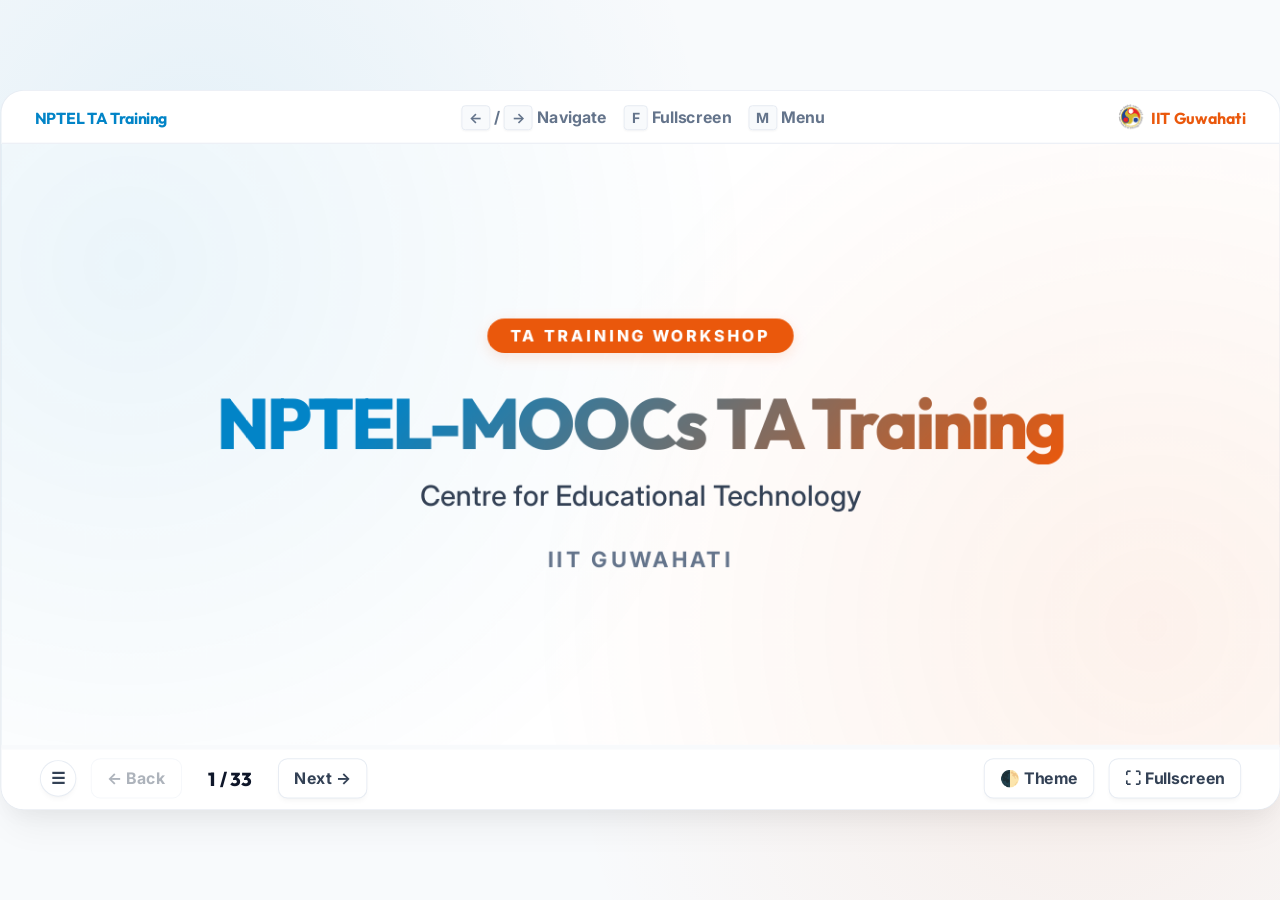
==== commit f1279e13: "feat: update stats, add iitg logos, optimize animations, and redesign coordinator page" ====
--- a/TA meeting/index.html
+++ b/TA meeting/index.html
@@ -21,6 +21,8 @@
         <span><span class="k-key">M</span> Menu</span>
       </div>
       <div class="top-logo" style="justify-content: flex-end;">
+        <img class="logo-light" src="assets/iitg-logo-black-text.png" alt="IIT Guwahati Logo" onerror="this.style.display='none'">
+        <img class="logo-dark" src="assets/iitgfooter.png" alt="IIT Guwahati Logo" style="display: none;" onerror="this.style.display='none'">
         <span style="color: var(--accent); font-weight: 700; font-family: var(--font-title);">IIT Guwahati</span>
       </div>
     </header>
@@ -36,8 +38,35 @@
         <h3>IIT Guwahati</h3>
       </section>
 
-      <!-- Slide 2: Office Team -->
-      <section class="slide" id="slide-2">
+      
+      <!-- Slide 2: Team Introduction Cover -->
+      <section class="slide slide-section" id="slide-2">
+        <h2>Team Introduction</h2>
+      </section>
+
+      <!-- Slide 3: Coordinator -->
+      <section class="slide" id="slide-3">
+        <div class="slide-header">
+          <span class="slide-title">Centre Coordinator</span>
+          <span class="slide-subtitle">Centre for Educational Technology</span>
+        </div>
+        <div class="slide-content coordinator-layout">
+          <div class="coordinator-card">
+            <div class="coordinator-avatar">
+              <img src="assets/salil.jpg" alt="Dr. Salil Kashyap">
+            </div>
+            <div class="coordinator-details">
+              <span class="coordinator-badge">Centre Head</span>
+              <h3 class="coordinator-name">Dr. Salil Kashyap</h3>
+              <span class="coordinator-title">Coordinator</span>
+              <span class="coordinator-dept">Centre for Educational Technology</span>
+            </div>
+          </div>
+        </div>
+      </section>
+
+      <!-- Slide X: Office Team -->
+      <section class="slide" id="slide-4">
         <div class="slide-header">
           <span class="slide-title">Office Team</span>
           <span class="slide-subtitle">NPTEL IIT Guwahati</span>
@@ -97,7 +126,7 @@
       </section>
 
       <!-- Slide 3: Recording Team -->
-      <section class="slide" id="slide-3">
+      <section class="slide" id="slide-5">
         <div class="slide-header">
           <span class="slide-title">Recording Team</span>
           <span class="slide-subtitle">Studio Operations</span>
@@ -145,7 +174,7 @@
       </section>
 
       <!-- Slide 4: Editing Team -->
-      <section class="slide" id="slide-4">
+      <section class="slide" id="slide-6">
         <div class="slide-header">
           <span class="slide-title">Editing Team</span>
           <span class="slide-subtitle">Post Production</span>
@@ -205,7 +234,7 @@
       </section>
 
       <!-- Slide 5: Web Team -->
-      <section class="slide" id="slide-5">
+      <section class="slide" id="slide-7">
         <div class="slide-header">
           <span class="slide-title">Web Team</span>
           <span class="slide-subtitle">Course Operations</span>
@@ -255,7 +284,7 @@
       </section>
 
       <!-- Slide 6: Graphics Team -->
-      <section class="slide" id="slide-6">
+      <section class="slide" id="slide-8">
         <div class="slide-header">
           <span class="slide-title">Graphics, Accountant, Assistant</span>
           <span class="slide-subtitle">Graphics and Accounts Team</span>
@@ -283,7 +312,7 @@
       </section>
 
       <!-- Slide 7: Components of NPTEL-MOOCs -->
-      <section class="slide" id="slide-7">
+      <section class="slide" id="slide-9">
         <div class="slide-header">
           <span class="slide-title">Components of NPTEL-MOOCs</span>
           <span class="slide-subtitle">Course Structure</span>
@@ -319,13 +348,13 @@
       </section>
 
       <!-- Slide 8: Video Lecture Creation Process Section -->
-      <section class="slide slide-section" id="slide-8">
+      <section class="slide slide-section" id="slide-10">
         <h2>Video Lecture Creation Process</h2>
         <p>Production, editing, transcription, and release pipelines</p>
       </section>
 
       <!-- Slide 9: Portal Configuration -->
-      <section class="slide" id="slide-9">
+      <section class="slide" id="slide-11">
         <div class="slide-header">
           <span class="slide-title">Portal Configuration Pipeline</span>
           <span class="slide-subtitle">Operations Workflow</span>
@@ -368,51 +397,20 @@
       </section>
 
       <!-- Slide 10: Swayam Course Portal Layout -->
-      <section class="slide" id="slide-10">
-        <div class="slide-header">
-          <span class="slide-title">Swayam Course Portal Layout</span>
-          <span class="slide-subtitle">Swayam.gov.in</span>
-        </div>
-        <div class="slide-content split-layout uneven">
-          <div class="split-text">
-            <h4 style="color: var(--primary); font-family: var(--font-title); margin-bottom: 12px;">Remote Sensing for Natural Hazard Studies</h4>
-            <p>Example of standard NPTEL portal configuration hosting:</p>
-            <ul>
-              <li>Unit-wise organized contents.</li>
-              <li>Embedded YouTube videos and transcript search engines.</li>
-              <li>Configured deadlines and grading calculators.</li>
-            </ul>
-          </div>
-          <div class="stat-card" style="padding: 40px 20px; text-align: center; border: 1px solid var(--primary); background-color: var(--primary-light);">
-            <div class="stat-value" style="font-size: 2.2rem; color: var(--primary);">swayam.gov.in</div>
-            <div class="stat-label" style="margin-top: 15px; font-size: 1rem;">NPTEL National Coordinator Portal</div>
-          </div>
-        </div>
-      </section>
-
-      <!-- Slide 11: Video & Study Content Guidelines -->
-      <section class="slide" id="slide-11">
+      <section class="slide" id="slide-12">
         <div class="slide-header">
           <span class="slide-title">Video & Study Content Guidelines</span>
           <span class="slide-subtitle">NOC Course Video Standards</span>
         </div>
         <div class="slide-content">
           <p style="margin-bottom: 15px;">TAs must ensure the following guidelines are met for video and study materials every week:</p>
-          <div class="grid-container" style="grid-template-columns: repeat(2, 1fr); gap: 20px;">
-            <div class="stat-card" style="text-align: left; padding: 18px;">
-              <h4 style="color: var(--primary); margin-bottom: 8px;">Video Releases & Summaries</h4>
+          <div class="grid-container" style="grid-template-columns: 1fr; max-width: 800px; margin: 20px auto;">
+            <div class="stat-card" style="text-align: left; padding: 25px 35px;">
+              <h4 style="color: var(--accent); margin-bottom: 12px; font-size: 1.25rem;">Study Material & Self-Tests</h4>
               <ul>
-                <li style="font-size: 0.88rem; margin-bottom: 6px;"><strong>Video Length:</strong> 2.0 to 2.5 hours (120-150 minutes) of recorded video lectures per week.</li>
-                <li style="font-size: 0.88rem; margin-bottom: 6px;"><strong>Video Summaries:</strong> Create a summary of 3-4 key points for each video to be mentioned alongside on the portal.</li>
-                <li style="font-size: 0.88rem;"><strong>Tutorial Videos:</strong> Include one "tutorial" video showing working out of problems, if applicable.</li>
-              </ul>
-            </div>
-            <div class="stat-card" style="text-align: left; padding: 18px;">
-              <h4 style="color: var(--accent); margin-bottom: 8px;">Study Material & Self-Tests</h4>
-              <ul>
-                <li style="font-size: 0.88rem; margin-bottom: 6px;"><strong>Lecture Notes:</strong> Ensure notes or slides are uploaded on the portal whenever available.</li>
-                <li style="font-size: 0.88rem; margin-bottom: 6px;"><strong>Additional Resources:</strong> Provide links to additional reading resources and references.</li>
-                <li style="font-size: 0.88rem;"><strong>Self-Testing Questions:</strong> Create 2-3 questions for self-testing for every 10 minutes of video (configured below video, non-graded).</li>
+                <li style="font-size: 1.05rem; margin-bottom: 12px; line-height: 1.5;"><strong>Lecture Notes:</strong> Ensure notes or slides are uploaded on the portal whenever available.</li>
+                <li style="font-size: 1.05rem; margin-bottom: 12px; line-height: 1.5;"><strong>Additional Resources:</strong> Provide links to additional reading resources and references.</li>
+                <li style="font-size: 1.05rem; line-height: 1.5;"><strong>Self-Testing Questions:</strong> Create 2-3 questions for self-testing for every 10 minutes of video (configured below video, non-graded).</li>
               </ul>
             </div>
           </div>
@@ -420,7 +418,7 @@
       </section>
 
       <!-- Slide 12: Weekly Assignments Specifications -->
-      <section class="slide" id="slide-12">
+      <section class="slide" id="slide-13">
         <div class="slide-header">
           <span class="slide-title">Weekly Assignments Specifications</span>
           <span class="slide-subtitle">Assessment Guidelines</span>
@@ -454,12 +452,12 @@
       </section>
 
       <!-- Slide 13: MCQ & MSQ Configuration -->
-                  <section class="slide slide-section" id="slide-13">
+                  <section class="slide slide-section" id="slide-14">
         <h2>Course and its Contents</h2>
         <p>Structuring assignments and grading pipelines for online certification</p>
       </section>
 
-<section class="slide" id="slide-14">
+<section class="slide" id="slide-15">
         <div class="slide-header">
           <span class="slide-title">Types of Assignment Questions</span>
           <span class="slide-subtitle">Auto-Graded Formats</span>
@@ -491,7 +489,7 @@
         </div>
       </section>
 
-      <section class="slide" id="slide-15">
+      <section class="slide" id="slide-16">
         <div class="slide-header">
           <span class="slide-title">Auto-Graded: MCQ & MSQ Details</span>
           <span class="slide-subtitle">Multiple Choice / Select Options</span>
@@ -517,162 +515,7 @@
         </div>
       </section>
 
-      <section class="slide" id="slide-16">
-        <div class="slide-header">
-          <span class="slide-title">Auto-Graded: Numerical Questions</span>
-          <span class="slide-subtitle">Fill in the Blanks Rules</span>
-        </div>
-        <div class="slide-content">
-          <ul>
-            <li><strong>Numerical Specifications:</strong>
-              <ul>
-                <li>Answers accept only digits 0-9 and a single decimal point. Letters or units must not be typed by students (specify units in the question text).</li>
-                <li><strong>Range Configuration:</strong> Unless the answer is an integer, always configure a range instead of an exact value (e.g., target 1.72 with ±0.01 tolerance -> <code>1.71 to 1.73</code>).</li>
-                <li><strong>Precision Exception:</strong> For 1-step problems, the range does not have to be broadened if you want students to learn the importance of not rounding off excessively.</li>
-              </ul>
-            </li>
-          </ul>
-          <div class="highlight-box accent" style="margin-top: 20px;">
-            ⚠️ <strong>Important:</strong> Ensure configured ranges are wide enough to account for all reasonable approximations. Narrow ranges trigger heavy student complaints.
-          </div>
-        </div>
-      </section>
-
       <section class="slide" id="slide-17">
-        <div class="slide-header">
-          <span class="slide-title">Alphanumeric, Array & Programming</span>
-          <span class="slide-subtitle">Advanced Question Configuration</span>
-        </div>
-        <div class="slide-content">
-          <div class="grid-container" style="grid-template-columns: repeat(3, 1fr); gap: 20px;">
-            <div class="stat-card" style="text-align: left; padding: 18px;">
-              <h4 style="color: var(--primary); margin-bottom: 8px;">Alphanumeric</h4>
-              <p style="font-size: 0.8rem; line-height: 1.5; color: var(--text-secondary); margin-bottom: 10px;">Matches text values. Strictly uses <strong>Exact Match</strong> (fragile: any extra spaces, characters, or casing difference results in 0 marks). Use single-word answers.</p>
-              <p style="font-size: 0.72rem; color: var(--danger); font-weight: 600;">⚠️ In exams, ONLY Exact Match is supported.</p>
-            </div>
-            <div class="stat-card" style="text-align: left; padding: 18px;">
-              <h4 style="color: var(--accent); margin-bottom: 8px;">Numeric Array</h4>
-              <p style="font-size: 0.8rem; line-height: 1.5; color: var(--text-secondary); margin-bottom: 0;">Used to configure vectors, matrices, or array responses (e.g. checking all elements in order).</p>
-            </div>
-            <div class="stat-card" style="text-align: left; padding: 18px;">
-              <h4 style="color: var(--success); margin-bottom: 8px;">Programming</h4>
-              <p style="font-size: 0.8rem; line-height: 1.5; color: var(--text-secondary); margin-bottom: 0;">Code compilation checks. Supported languages: C, C++, Java, Python, Verilog, Perl, Haskell.</p>
-            </div>
-          </div>
-        </div>
-      </section>
-
-      <section class="slide" id="slide-18">
-        <div class="slide-header">
-          <span class="slide-title">Manual Grading Assignments</span>
-          <span class="slide-subtitle">Subjective Submissions Guidelines</span>
-        </div>
-        <div class="slide-content">
-          <div class="split-layout">
-            <div class="split-text">
-              <h4 style="color: var(--primary); margin-bottom: 8px; font-family: var(--font-title); font-size: 1rem;">Submission & Staff Rules</h4>
-              <ul style="font-size: 0.88rem;">
-                <li><strong>Submission Options:</strong> Document Upload (PDF/Word) or Essay-type Text Area.</li>
-                <li><strong>Add Course Staff:</strong> Must add all subjective grading staff to the portal <strong>before the assignment is made public</strong> to ensure correct submission allocation.</li>
-              </ul>
-            </div>
-            <div class="split-text">
-              <h4 style="color: var(--success); margin-bottom: 8px; font-family: var(--font-title); font-size: 1rem;">Evaluation & Folder Rules</h4>
-              <ul style="font-size: 0.88rem;">
-                <li><strong>Grading Scale:</strong> Evaluation must be done out of <strong>100 total marks</strong>.</li>
-                <li><strong>Grading Deadline:</strong> Strictly <strong>2 weeks</strong> from assignment due date.</li>
-                <li><strong>Folder Integrity Warning:</strong> Never delete or move files from the designated portal folder; it breaks access and makes documents inaccessible.</li>
-              </ul>
-            </div>
-          </div>
-        </div>
-      </section>
-
-      <section class="slide" id="slide-19">
-        <div class="slide-header">
-          <span class="slide-title">Assignment Do's and Don'ts</span>
-          <span class="slide-subtitle">Interactive Quality Review</span>
-        </div>
-        <div class="slide-content">
-          <p style="font-size: 0.95rem; margin-bottom: 12px; font-weight: 500;">
-            Review common mistakes. Click the tabs below to explore bad examples vs. best practices:
-          </p>
-          <div class="qa-playground">
-            <div class="qa-tabs" id="qaTabs">
-              <button class="qa-tab-btn active" onclick="switchQATab(0)">1. Wrong Answer Key</button>
-              <button class="qa-tab-btn" onclick="switchQATab(1)">2. Missing Correct Option</button>
-              <button class="qa-tab-btn" onclick="switchQATab(2)">3. Overuse of All/None</button>
-              <button class="qa-tab-btn" onclick="switchQATab(3)">4. Numerical Exactness</button>
-              <button class="qa-tab-btn" onclick="switchQATab(4)">5. Ambiguity</button>
-              <button class="qa-tab-btn" onclick="switchQATab(5)">6. Text Auto-grader</button>
-            </div>
-            
-            <div class="qa-content" id="qaContent">
-              <!-- Content loaded dynamically via JS -->
-            </div>
-          </div>
-          
-          <div style="display: flex; justify-content: flex-end; margin-top: 10px;">
-            <img src="assets/image21.png" alt="Do's and don'ts visual" style="height: 30px;" onerror="this.style.display='none'">
-          </div>
-        </div>
-      </section>
-
-<section class="slide" id="slide-20">
-        <div class="slide-header">
-          <span class="slide-title">MCQ & MSQ Configuration</span>
-          <span class="slide-subtitle">Multiple Choice / Select Details</span>
-        </div>
-        <div class="slide-content">
-          <ul>
-            <li><strong>MCQ Option Choices:</strong> You can go up to 8 choices to reduce guessing probability (4 options = 25% guess chance, 6 options = 17% chance, 8 options = 12.5% chance).</li>
-            <li><strong>MSQ Option Guidelines:</strong> Avoid using "All of the above" and "None of the above" options in MSQ.</li>
-            <li><strong>Descriptive Courses Tips:</strong> Include a greater proportion/share of MSQs compared to MCQs for deeper evaluation.</li>
-            <li><strong>Partial Grading in MSQs:</strong>
-              <ul>
-                <li>Awarded based on correct options marked.</li>
-                <li><strong>Strict Penalties:</strong> If any incorrect option is selected, the score for that question is automatically set to 0.</li>
-              </ul>
-            </li>
-          </ul>
-          <div class="highlight-box" style="margin-top: 25px;">
-            ⚠️ <strong>Important:</strong> Set options and keys carefully on the portal. Marking keys incorrectly leads to student complaints.
-          </div>
-        </div>
-      </section>
-
-      <!-- Slide 14: Pre-Release Verification Checklist -->
-      <section class="slide" id="slide-21">
-        <div class="slide-header">
-          <span class="slide-title">Pre-Release Verification Checklist</span>
-          <span class="slide-subtitle">Preventing Key/Config Bugs</span>
-        </div>
-        <div class="slide-content">
-          <p style="margin-bottom: 15px;">TAs must run this mandatory checklist on the portal before making any assignment public:</p>
-          <div class="grid-container" style="grid-template-columns: 1fr 1fr; gap: 20px;">
-            <div class="stat-card" style="text-align: left; padding: 18px;">
-              <h4 style="color: var(--primary); margin-bottom: 8px;">1. Verification Mode</h4>
-              <ul>
-                <li style="font-size: 0.9rem;">Keep the <strong>"Check Answers" option ON</strong>.</li>
-                <li style="font-size: 0.9rem;">Input correct keys and confirm the system marks them as 100% correct.</li>
-                <li style="font-size: 0.9rem;">Try different combinations of incorrect keys to check scores and rules.</li>
-                <li style="font-size: 0.9rem;"><strong>Cross-Checking:</strong> TAs must cross-check each other's keys before release.</li>
-              </ul>
-            </div>
-            <div class="stat-card" style="text-align: left; padding: 18px;">
-              <h4 style="color: var(--accent); margin-bottom: 8px;">2. Release Settings</h4>
-              <ul>
-                <li style="font-size: 0.9rem;">Turn the <strong>"Check Answers" option OFF</strong> after testing.</li>
-                <li style="font-size: 0.9rem;">Enable <strong>Multiple Submissions</strong> (Mandatory).</li>
-                <li style="font-size: 0.9rem;">Verify that no question has its weight set to <code>0</code>.</li>
-              </ul>
-            </div>
-          </div>
-        </div>
-      </section>
-
-      <!-- Slide 15: Interactive MCQ / MSQ Simulator -->
-      <section class="slide" id="slide-22">
         <div class="slide-header">
           <span class="slide-title">Interactive MCQ / MSQ Simulator</span>
           <span class="slide-subtitle">Testing Portal Grading Logic</span>
@@ -708,35 +551,52 @@
       </section>
 
       <!-- Slide 16: Short Answer Specifications -->
-      <section class="slide" id="slide-23">
-        <div class="slide-header">
-          <span class="slide-title">Short Answer Specifications</span>
-          <span class="slide-subtitle">Autograded Text & Math</span>
-        </div>
-        <div class="slide-content split-layout">
-          <div class="split-text">
-            <h4 style="color: var(--primary); font-family: var(--font-title); margin-bottom: 8px;">Numerical Questions</h4>
-            <ul style="font-size: 0.9rem;">
-              <li>Accepts only numbers, signs, and decimals. No letters or units.</li>
-              <li><strong>Format:</strong> Unless the answer is an integer, always specify a range instead of an exact value.</li>
-              <li><strong>Range Rules:</strong> Range must accommodate rounding. For example, if correct is 1.72 with ±0.01 error, use <code>1.71 to 1.73</code>. Ensure range is sufficient.</li>
-              <li><strong>Precision Training Exception:</strong> For 1-step problems, range doesn't have to be broadened if you want students to learn not to round off excessively.</li>
-            </ul>
-          </div>
-          <div class="split-text">
-            <h4 style="color: var(--accent); font-family: var(--font-title); margin-bottom: 8px;">Alphanumeric Questions</h4>
-            <ul style="font-size: 0.9rem;">
-              <li>Accepts any keyboard characters except <code>~</code>.</li>
-              <li>Matches are strictly <strong>Exact Match</strong>.</li>
-              <li><strong>Crucial:</strong> Extra space, spaces inside, or casing differences results in 0 marks.</li>
-              <li><strong>Best Practice:</strong> Use single-word answers to avoid grading mismatch.</li>
-            </ul>
-          </div>
-        </div>
-      </section>
-
-      <!-- Slide 17: Interactive Short Answer Validator -->
-      <section class="slide" id="slide-24">
+      <section class="slide" id="slide-18">
+        <div class="slide-header">
+          <span class="slide-title">Auto-Graded: Numerical Questions</span>
+          <span class="slide-subtitle">Fill in the Blanks Rules</span>
+        </div>
+        <div class="slide-content">
+          <ul>
+            <li><strong>Numerical Specifications:</strong>
+              <ul>
+                <li>Answers accept only digits 0-9 and a single decimal point. Letters or units must not be typed by students (specify units in the question text).</li>
+                <li><strong>Range Configuration:</strong> Unless the answer is an integer, always configure a range instead of an exact value (e.g., target 1.72 with ±0.01 tolerance -> <code>1.71 to 1.73</code>).</li>
+                <li><strong>Precision Exception:</strong> For 1-step problems, the range does not have to be broadened if you want students to learn the importance of not rounding off excessively.</li>
+              </ul>
+            </li>
+          </ul>
+          <div class="highlight-box accent" style="margin-top: 20px;">
+            ⚠️ <strong>Important:</strong> Ensure configured ranges are wide enough to account for all reasonable approximations. Narrow ranges trigger heavy student complaints.
+          </div>
+        </div>
+      </section>
+
+      <section class="slide" id="slide-19">
+        <div class="slide-header">
+          <span class="slide-title">Alphanumeric, Array & Programming</span>
+          <span class="slide-subtitle">Advanced Question Configuration</span>
+        </div>
+        <div class="slide-content">
+          <div class="grid-container" style="grid-template-columns: repeat(3, 1fr); gap: 20px;">
+            <div class="stat-card" style="text-align: left; padding: 18px;">
+              <h4 style="color: var(--primary); margin-bottom: 8px;">Alphanumeric</h4>
+              <p style="font-size: 0.8rem; line-height: 1.5; color: var(--text-secondary); margin-bottom: 10px;">Matches text values. Strictly uses <strong>Exact Match</strong> (fragile: any extra spaces, characters, or casing difference results in 0 marks). Use single-word answers.</p>
+              <p style="font-size: 0.72rem; color: var(--danger); font-weight: 600;">⚠️ In exams, ONLY Exact Match is supported.</p>
+            </div>
+            <div class="stat-card" style="text-align: left; padding: 18px;">
+              <h4 style="color: var(--accent); margin-bottom: 8px;">Numeric Array</h4>
+              <p style="font-size: 0.8rem; line-height: 1.5; color: var(--text-secondary); margin-bottom: 0;">Used to configure vectors, matrices, or array responses (e.g. checking all elements in order).</p>
+            </div>
+            <div class="stat-card" style="text-align: left; padding: 18px;">
+              <h4 style="color: var(--success); margin-bottom: 8px;">Programming</h4>
+              <p style="font-size: 0.8rem; line-height: 1.5; color: var(--text-secondary); margin-bottom: 0;">Code compilation checks. Supported languages: C, C++, Java, Python, Verilog, Perl, Haskell.</p>
+            </div>
+          </div>
+        </div>
+      </section>
+
+      <section class="slide" id="slide-20">
         <div class="slide-header">
           <span class="slide-title">Interactive Short Answer Validator</span>
           <span class="slide-subtitle">Numerical Ranges vs Text Exact Matching</span>
@@ -773,7 +633,7 @@
       </section>
 
       <!-- Slide 18: Comprehension Questions -->
-      <section class="slide" id="slide-25">
+      <section class="slide" id="slide-21">
         <div class="slide-header">
           <span class="slide-title">Comprehension Questions</span>
           <span class="slide-subtitle">Linked Problem Sets</span>
@@ -791,29 +651,40 @@
       </section>
 
       <!-- Slide 19: Subjective & Essay Assignment Guidelines -->
-      <section class="slide" id="slide-26">
+      <section class="slide" id="slide-22">
         <div class="slide-header">
           <span class="slide-title">Subjective & Essay Assignment Guidelines</span>
           <span class="slide-subtitle">Manual Grading & Final Exam Prep</span>
         </div>
         <div class="slide-content">
-          <div style="display: flex; flex-direction: column; gap: 15px; max-width: 850px; margin: 0 auto; width: 100%;">
-            <div class="stat-card" style="text-align: left; padding: 18px;">
-              <h4 style="color: var(--primary); font-size: 1.1rem; margin-bottom: 10px;">Setup & Evaluation Workflow</h4>
-              <ul style="margin-bottom: 0;">
-                <li style="margin-bottom: 6px;"><strong>Course Staff Allocation:</strong> All grading staff must be added to the portal <strong>before the assignment is made public</strong>, otherwise submissions will not allocate.</li>
-                <li style="margin-bottom: 6px;"><strong>Grading Scale:</strong> Evaluation must be done out of <strong>100 total marks</strong>.</li>
-                <li style="margin-bottom: 6px;"><strong>Visibility:</strong> Scores are visible to students only after being officially entered on the portal.</li>
-                <li style="margin-bottom: 6px;"><strong>Grading Deadline:</strong> Exactly <strong>2 weeks</strong> from the assignment due date.</li>
-                <li style="color: var(--danger);"><strong>Folder Integrity Warning:</strong> Never delete or move files from the designated portal folder; this breaks portal file paths.</li>
-              </ul>
-            </div>
-            <div class="stat-card" style="text-align: left; padding: 18px;">
-              <h4 style="color: var(--accent); font-size: 1.1rem; margin-bottom: 10px;">Essay Questions & Exam Prep</h4>
-              <ul style="margin-bottom: 0;">
-                <li style="margin-bottom: 6px;"><strong>Announce Prior:</strong> Since the final exam includes essay questions, notify students in advance.</li>
-                <li style="margin-bottom: 6px;"><strong>Practice Assignments:</strong> Include essay questions in 1 or 2 assignments (e.g. the last 2-3 weeks).</li>
-                <li><strong>Sample Answer Notes:</strong> Create and publish expected sample answers to guide learners.</li>
+          <div class="grid-container" style="grid-template-columns: repeat(3, 1fr); gap: 20px; max-width: 1150px; margin: 0 auto; align-items: stretch;">
+            <!-- Setup & Submissions -->
+            <div class="stat-card" style="text-align: left; padding: 20px;">
+              <h4 style="color: var(--primary); font-size: 1.15rem; margin-bottom: 12px;">1. Setup & Submissions</h4>
+              <ul style="font-size: 0.95rem; line-height: 1.5; margin-bottom: 0;">
+                <li style="margin-bottom: 10px;"><strong>Submission Options:</strong> Set as Document Upload (PDF/Word) or Text Area.</li>
+                <li style="margin-bottom: 10px;"><strong>Staff Allocation:</strong> Grading staff must be added <strong>before</strong> the assignment goes live!</li>
+                <li style="color: var(--danger);"><strong>Crucial:</strong> Never delete or move files from the portal folder; it breaks access paths.</li>
+              </ul>
+            </div>
+            
+            <!-- Grading Rules -->
+            <div class="stat-card" style="text-align: left; padding: 20px;">
+              <h4 style="color: var(--accent); font-size: 1.15rem; margin-bottom: 12px;">2. Grading Rules</h4>
+              <ul style="font-size: 0.95rem; line-height: 1.5; margin-bottom: 0;">
+                <li style="margin-bottom: 10px;"><strong>Grading Scale:</strong> Evaluation must be done out of <strong>100 total marks</strong>.</li>
+                <li style="margin-bottom: 10px;"><strong>Deadline:</strong> Strictly <strong>2 weeks</strong> from the assignment due date.</li>
+                <li><strong>Visibility:</strong> Scores remain hidden until officially entered and published on the portal.</li>
+              </ul>
+            </div>
+
+            <!-- Exam Preparation -->
+            <div class="stat-card" style="text-align: left; padding: 20px;">
+              <h4 style="color: var(--success); font-size: 1.15rem; margin-bottom: 12px;">3. Final Exam Prep</h4>
+              <ul style="font-size: 0.95rem; line-height: 1.5; margin-bottom: 0;">
+                <li style="margin-bottom: 10px;"><strong>Announce Prior:</strong> Notify students in advance if the final exam includes essays.</li>
+                <li style="margin-bottom: 10px;"><strong>Practice:</strong> Include essay questions in the last 2-3 assignments.</li>
+                <li><strong>Sample Answers:</strong> Publish expected sample answers to guide learners.</li>
               </ul>
             </div>
           </div>
@@ -821,7 +692,37 @@
       </section>
 
       <!-- Slide 20: Assignment Weightage Settings -->
-      <section class="slide" id="slide-27">
+      <section class="slide" id="slide-23">
+        <div class="slide-header">
+          <span class="slide-title">Assignment Do's and Don'ts</span>
+          <span class="slide-subtitle">Interactive Quality Review</span>
+        </div>
+        <div class="slide-content">
+          <p style="font-size: 0.95rem; margin-bottom: 12px; font-weight: 500;">
+            Review common mistakes. Click the tabs below to explore bad examples vs. best practices:
+          </p>
+          <div class="qa-playground">
+            <div class="qa-tabs" id="qaTabs">
+              <button class="qa-tab-btn active" onclick="switchQATab(0)">1. Wrong Key</button>
+              <button class="qa-tab-btn" onclick="switchQATab(1)">2. Missing Option</button>
+              <button class="qa-tab-btn" onclick="switchQATab(2)">3. All/None Overuse</button>
+              <button class="qa-tab-btn" onclick="switchQATab(3)">4. Exact Match</button>
+              <button class="qa-tab-btn" onclick="switchQATab(4)">5. Ambiguity</button>
+              <button class="qa-tab-btn" onclick="switchQATab(5)">6. Auto-grader</button>
+            </div>
+            
+            <div class="qa-content" id="qaContent">
+              <!-- Content loaded dynamically via JS -->
+            </div>
+          </div>
+          
+          <div style="display: flex; justify-content: flex-end; margin-top: 10px;">
+            <img src="assets/image21.png" alt="Do's and don'ts visual" style="height: 30px;" onerror="this.style.display='none'">
+          </div>
+        </div>
+      </section>
+
+<section class="slide" id="slide-24">
         <div class="slide-header">
           <span class="slide-title">Assignment Weightage Settings</span>
           <span class="slide-subtitle">Grading Config</span>
@@ -844,7 +745,37 @@
       </section>
 
       <!-- Slide 21: Handling Assignment Errors -->
-      <section class="slide" id="slide-28">
+      <section class="slide" id="slide-25">
+        <div class="slide-header">
+          <span class="slide-title">Pre-Release Verification Checklist</span>
+          <span class="slide-subtitle">Preventing Key/Config Bugs</span>
+        </div>
+        <div class="slide-content">
+          <p style="margin-bottom: 15px;">TAs must run this mandatory checklist on the portal before making any assignment public:</p>
+          <div class="grid-container" style="grid-template-columns: 1fr 1fr; gap: 20px;">
+            <div class="stat-card" style="text-align: left; padding: 18px;">
+              <h4 style="color: var(--primary); margin-bottom: 8px;">1. Verification Mode</h4>
+              <ul>
+                <li style="font-size: 0.9rem;">Keep the <strong>"Check Answers" option ON</strong>.</li>
+                <li style="font-size: 0.9rem;">Input correct keys and confirm the system marks them as 100% correct.</li>
+                <li style="font-size: 0.9rem;">Try different combinations of incorrect keys to check scores and rules.</li>
+                <li style="font-size: 0.9rem;"><strong>Cross-Checking:</strong> TAs must cross-check each other's keys before release.</li>
+              </ul>
+            </div>
+            <div class="stat-card" style="text-align: left; padding: 18px;">
+              <h4 style="color: var(--accent); margin-bottom: 8px;">2. Release Settings</h4>
+              <ul>
+                <li style="font-size: 0.9rem;">Turn the <strong>"Check Answers" option OFF</strong> after testing.</li>
+                <li style="font-size: 0.9rem;">Enable <strong>Multiple Submissions</strong> (Mandatory).</li>
+                <li style="font-size: 0.9rem;">Verify that no question has its weight set to <code>0</code>.</li>
+              </ul>
+            </div>
+          </div>
+        </div>
+      </section>
+
+      <!-- Slide 15: Interactive MCQ / MSQ Simulator -->
+      <section class="slide" id="slide-26">
         <div class="slide-header">
           <span class="slide-title">Handling Assignment Errors</span>
           <span class="slide-subtitle">Troubleshooting portal bugs</span>
@@ -868,7 +799,7 @@
       </section>
 
       <!-- Slide 22: Re-evaluation Announcements -->
-      <section class="slide" id="slide-29">
+      <section class="slide" id="slide-27">
         <div class="slide-header">
           <span class="slide-title">Re-evaluation Announcements</span>
           <span class="slide-subtitle">Official Student Communication Templates</span>
@@ -897,7 +828,7 @@
       </section>
 
       <!-- Slide 23: The Cost of Assignment Errors -->
-      <section class="slide" id="slide-30">
+      <section class="slide" id="slide-28">
         <div class="slide-header">
           <span class="slide-title">The Cost of Assignment Errors</span>
           <span class="slide-subtitle">Quality Impact</span>
@@ -920,7 +851,7 @@
       </section>
 
       <!-- Slide 24: Previous Semester Re-evaluation Stats -->
-      <section class="slide" id="slide-31">
+      <section class="slide" id="slide-29">
         <div class="slide-header">
           <span class="slide-title">Previous Semester Re-evaluation Stats</span>
           <span class="slide-subtitle">IIT Guwahati Metrics</span>
@@ -943,15 +874,15 @@
                   </tr>
                   <tr>
                     <td>Total Re-evaluated Courses</td>
-                    <td style="text-align: center; font-weight: 600; color: var(--danger);">29</td>
+                    <td style="text-align: center; font-weight: 600; color: var(--danger);">34</td>
                   </tr>
                   <tr>
                     <td>Total Affected Assignments</td>
-                    <td style="text-align: center; font-weight: 600;">66</td>
+                    <td style="text-align: center; font-weight: 600;">74</td>
                   </tr>
                   <tr>
                     <td>Total Erroneous Questions</td>
-                    <td style="text-align: center; font-weight: 600; color: var(--danger);">94</td>
+                    <td style="text-align: center; font-weight: 600; color: var(--danger);">108</td>
                   </tr>
                 </tbody>
               </table>
@@ -971,23 +902,27 @@
                 <tbody>
                   <tr>
                     <td>Correct key configuration error</td>
-                    <td style="text-align: center; font-weight: 600;">45</td>
-                  </tr>
-                  <tr>
-                    <td>Erroneous/buggy question</td>
-                    <td style="text-align: center; font-weight: 600;">23</td>
+                    <td style="text-align: center; font-weight: 600;">74</td>
+                  </tr>
+                  <tr>
+                    <td>Erroneous question</td>
+                    <td style="text-align: center; font-weight: 600;">13</td>
                   </tr>
                   <tr>
                     <td>No Correct Option listed</td>
-                    <td style="text-align: center; font-weight: 600;">18</td>
+                    <td style="text-align: center; font-weight: 600;">10</td>
                   </tr>
                   <tr>
                     <td>Multiple correct options in MCQ</td>
-                    <td style="text-align: center; font-weight: 600;">7</td>
+                    <td style="text-align: center; font-weight: 600;">6</td>
                   </tr>
                   <tr>
                     <td>Weightage set to 0 instead of 1</td>
-                    <td style="text-align: center; font-weight: 600;">1</td>
+                    <td style="text-align: center; font-weight: 600;">2</td>
+                  </tr>
+                  <tr>
+                    <td>Other</td>
+                    <td style="text-align: center; font-weight: 600;">3</td>
                   </tr>
                 </tbody>
               </table>
@@ -997,7 +932,7 @@
       </section>
 
       <!-- Slide 25: Discussion Forum Moderation -->
-      <section class="slide" id="slide-32">
+      <section class="slide" id="slide-30">
         <div class="slide-header">
           <span class="slide-title">Discussion Forum Moderation</span>
           <span class="slide-subtitle">Student Support & Engagement</span>
@@ -1018,7 +953,7 @@
       </section>
 
       <!-- Slide 26: Office Hours & Live Sessions -->
-      <section class="slide" id="slide-33">
+      <section class="slide" id="slide-31">
         <div class="slide-header">
           <span class="slide-title">Office Hours & Live Sessions</span>
           <span class="slide-subtitle">Direct Student Support</span>
@@ -1040,36 +975,50 @@
       </section>
 
       <!-- Slide 27: TA Duties & Responsibilities -->
-      <section class="slide" id="slide-34">
+      <section class="slide" id="slide-32">
         <div class="slide-header">
           <span class="slide-title">TA Duties & Responsibilities</span>
           <span class="slide-subtitle">Course Execution Summary</span>
         </div>
         <div class="slide-content">
-          <div class="grid-container" style="grid-template-columns: repeat(2, 1fr); gap: 20px;">
-            <div class="highlight-box" style="margin-top: 0; padding: 15px;">
-              <h4 style="color: var(--primary); font-family: var(--font-title); margin-bottom: 5px;">Portal Config & Lectures</h4>
-              <ul style="margin-bottom: 0;">
-                <li style="font-size: 0.88rem; margin-bottom: 6px;"><strong>Video Summaries:</strong> Create 3-4 points summaries for every linked video.</li>
-                <li style="font-size: 0.88rem; margin-bottom: 6px;"><strong>Self-Testing:</strong> Add 2-3 non-graded questions for every 10 min of video.</li>
-                <li style="font-size: 0.88rem; margin-bottom: 0;"><strong>Solutions:</strong> Release detailed solved keys (or videos) weekly. Just answers are NOT enough.</li>
-              </ul>
-            </div>
+          <div class="grid-container" style="grid-template-columns: repeat(3, 1fr); gap: 20px; max-width: 1150px; margin: 0 auto; align-items: stretch;">
             
-            <div class="highlight-box accent" style="margin-top: 0; padding: 15px;">
-              <h4 style="color: var(--accent); font-family: var(--font-title); margin-bottom: 5px;">Interactions & Evaluation</h4>
-              <ul style="margin-bottom: 0;">
-                <li style="font-size: 0.88rem; margin-bottom: 6px;"><strong>Office Hours:</strong> Hold 1 hour/week live video session for doubt clearance.</li>
-                <li style="font-size: 0.88rem; margin-bottom: 6px;"><strong>Forum:</strong> Check forum twice daily; introduce yourself on week 1.</li>
-                <li style="font-size: 0.88rem; margin-bottom: 0;"><strong>Grading:</strong> Add course staff before release; grade subjective out of 100 within 2 weeks.</li>
-              </ul>
-            </div>
+            <!-- Pillar 1: Portal Configuration -->
+            <div class="stat-card" style="text-align: left; padding: 20px;">
+              <h4 style="color: var(--primary); font-size: 1.15rem; margin-bottom: 6px;">1. Portal Configuration</h4>
+              <p style="font-size: 0.85rem; color: var(--text-secondary); margin-bottom: 12px;"><em>(Ensure portal is in Private Mode)</em></p>
+              <ul style="font-size: 0.95rem; line-height: 1.5; margin-bottom: 0;">
+                <li style="margin-bottom: 10px;">Link weekly <strong>Lectures</strong> and upload <strong>Lecture Notes</strong>.</li>
+                <li style="margin-bottom: 10px;">Configure <strong>Assignments</strong> and link <strong>Feedback forms</strong>.</li>
+                <li>Draft and publish timely course <strong>Announcements</strong>.</li>
+              </ul>
+            </div>
+            
+            <!-- Pillar 2: Content & Evaluation -->
+            <div class="stat-card" style="text-align: left; padding: 20px;">
+              <h4 style="color: var(--accent); font-size: 1.15rem; margin-bottom: 15px;">2. Content & Evaluation</h4>
+              <ul style="font-size: 0.95rem; line-height: 1.5; margin-bottom: 0;">
+                <li style="margin-bottom: 10px;"><strong>Self-Testing:</strong> Add 2-3 non-graded questions per 10 min of video.</li>
+                <li style="margin-bottom: 10px;"><strong>Solutions:</strong> Upload detailed solved keys/videos weekly.</li>
+                <li><strong>Grading:</strong> Grade subjective assignments out of 100 within 2 weeks.</li>
+              </ul>
+            </div>
+
+            <!-- Pillar 3: Student Interaction -->
+            <div class="stat-card" style="text-align: left; padding: 20px;">
+              <h4 style="color: var(--success); font-size: 1.15rem; margin-bottom: 15px;">3. Student Interaction</h4>
+              <ul style="font-size: 0.95rem; line-height: 1.5; margin-bottom: 0;">
+                <li style="margin-bottom: 10px;"><strong>Discussion Forum:</strong> Monitor and reply twice daily. Introduce yourself in Week 1.</li>
+                <li><strong>Office Hours:</strong> Host a 1-hour live video session weekly for doubt clearance.</li>
+              </ul>
+            </div>
+
           </div>
         </div>
       </section>
 
       <!-- Slide 28: Thank You -->
-      <section class="slide slide-cover" id="slide-35" style="background: radial-gradient(circle at 50% 50%, var(--primary-light) 0%, transparent 60%);">
+      <section class="slide slide-cover" id="slide-33" style="background: radial-gradient(circle at 50% 50%, var(--primary-light) 0%, transparent 60%);">
         <h1 style="font-size: 4rem;">Thank You</h1>
         <h2 style="color: var(--accent); font-size: 1.8rem; margin-bottom: 30px;">Let's Work Together for an Error-Free Semester</h2>
         <div style="max-width: 480px; margin: 0 auto; border-radius: 12px; overflow: hidden; border: 1px solid var(--border-color); box-shadow: var(--shadow-md);">
--- a/TA meeting/style.css
+++ b/TA meeting/style.css
@@ -149,20 +149,22 @@
   flex-direction: column;
   padding: 55px 75px;
   justify-content: flex-start;
-  transition: opacity 0.5s cubic-bezier(0.25, 1, 0.5, 1), transform 0.5s cubic-bezier(0.25, 1, 0.5, 1);
-  transform: translateX(40px) scale(0.98);
+  transition: opacity 0.4s cubic-bezier(0.16, 1, 0.3, 1), transform 0.4s cubic-bezier(0.16, 1, 0.3, 1);
+  transform: translate3d(30px, 0, 0) scale(0.99);
+  will-change: opacity, transform;
+  backface-visibility: hidden;
   z-index: 1;
 }
 
 .slide.active {
   opacity: 1;
   pointer-events: auto;
-  transform: translateX(0) scale(1);
+  transform: translate3d(0, 0, 0) scale(1);
   z-index: 2;
 }
 
 .slide.prev {
-  transform: translateX(-40px) scale(0.98);
+  transform: translate3d(-30px, 0, 0) scale(0.99);
 }
 
 .grid-container {
@@ -398,12 +400,15 @@
   margin-bottom: 14px;
   border: 3.5px solid var(--border-card);
   box-shadow: 0 4px 10px rgba(0,0,0,0.06);
-  transition: all var(--transition-speed);
+  transition: transform var(--transition-speed) cubic-bezier(0.175, 0.885, 0.32, 1.275), 
+              box-shadow var(--transition-speed), 
+              border-color var(--transition-speed);
+  will-change: transform;
 }
 
 .profile-card:hover .profile-avatar {
   border-color: var(--primary);
-  transform: rotate(3deg) scale(1.05);
+  transform: rotate3d(0, 0, 1, 3deg) scale3d(1.05, 1.05, 1);
   box-shadow: 0 4px 15px var(--primary-glow);
 }
 
@@ -445,59 +450,59 @@
 }
 
 /* Web Team and Graphics Slide Overrides for Large Cards */
-#slide-5 .profile-card,
-#slide-6 .profile-card {
+#slide-7 .profile-card,
+#slide-8 .profile-card {
   width: 260px;
   padding: 22px 18px;
 }
 
-#slide-5 .profile-avatar,
-#slide-6 .profile-avatar {
+#slide-7 .profile-avatar,
+#slide-8 .profile-avatar {
   width: 155px;
   height: 155px;
   margin-bottom: 18px;
 }
 
-#slide-5 .profile-name,
-#slide-6 .profile-name {
+#slide-7 .profile-name,
+#slide-8 .profile-name {
   font-size: 1.2rem;
 }
 
-#slide-5 .profile-role,
-#slide-6 .profile-role {
+#slide-7 .profile-role,
+#slide-8 .profile-role {
   font-size: 0.85rem;
   margin-top: 8px;
 }
 
-#slide-5 .profile-avatar.placeholder-avatar span,
-#slide-6 .profile-avatar.placeholder-avatar span {
+#slide-7 .profile-avatar.placeholder-avatar span,
+#slide-8 .profile-avatar.placeholder-avatar span {
   font-size: 2.3rem !important;
 }
 
 /* Web Slide grid container override to prevent 4-card wrap */
-#slide-5 .team-grid {
+#slide-7 .team-grid {
   max-width: 1120px;
   gap: 15px;
 }
 
 /* Office Slide Overrides for Larger Cards (215px) */
-#slide-2 .profile-card {
+#slide-4 .profile-card {
   width: 215px;
   padding: 18px 14px;
 }
 
-#slide-2 .team-grid {
+#slide-4 .team-grid {
   max-width: 1150px;
   gap: 15px;
 }
 
 /* Editing Slide Overrides to Fit 5 and 4 Card Rows (200px) */
-#slide-4 .profile-card {
+#slide-6 .profile-card {
   width: 200px;
   padding: 16px 12px;
 }
 
-#slide-4 .team-grid {
+#slide-6 .team-grid {
   gap: 15px;
 }
 
@@ -587,7 +592,7 @@
   border-radius: 10px;
   font-size: 0.9rem;
   font-weight: 500;
-  transition: all var(--transition-speed);
+  transition: background-color var(--transition-speed), border-color var(--transition-speed), color var(--transition-speed), box-shadow var(--transition-speed);
 }
 
 .q-option.correct {
@@ -611,7 +616,8 @@
   border-radius: 18px;
   box-shadow: var(--shadow-sm);
   padding: 24px;
-  transition: all var(--transition-speed);
+  transition: transform var(--transition-speed), box-shadow var(--transition-speed), border-color var(--transition-speed), background-color var(--transition-speed);
+  will-change: transform, box-shadow;
 }
 
 .stat-card:hover {
@@ -763,8 +769,9 @@
   justify-content: center;
   align-items: center;
   margin-bottom: 14px;
-  transition: all var(--transition-speed) cubic-bezier(0.175, 0.885, 0.32, 1.275);
+  transition: transform var(--transition-speed) cubic-bezier(0.175, 0.885, 0.32, 1.275), border-color var(--transition-speed), color var(--transition-speed), box-shadow var(--transition-speed);
   box-shadow: var(--shadow-sm);
+  will-change: transform;
 }
 
 .pipeline-step:hover .pipeline-bubble {
@@ -806,6 +813,14 @@
 
 .top-logo img {
   height: 26px;
+}
+
+[data-theme="light"] .logo-dark {
+  display: none !important;
+}
+
+[data-theme="dark"] .logo-light {
+  display: none !important;
 }
 
 /* Bottom Controls */
@@ -841,7 +856,7 @@
   align-items: center;
   gap: 8px;
   box-shadow: var(--shadow-sm);
-  transition: all var(--transition-speed);
+  transition: background-color var(--transition-speed), border-color var(--transition-speed), color var(--transition-speed), transform var(--transition-speed), box-shadow var(--transition-speed);
 }
 
 .btn-ctrl:hover:not(:disabled) {
@@ -914,7 +929,7 @@
 .sidebar-drawer {
   position: absolute;
   top: 0;
-  left: -330px;
+  left: 0;
   width: 330px;
   height: 100%;
   background-color: var(--bg-slide);
@@ -923,11 +938,13 @@
   z-index: 101;
   display: flex;
   flex-direction: column;
-  transition: left var(--transition-speed) cubic-bezier(0.25, 1, 0.5, 1);
+  transform: translate3d(-100%, 0, 0);
+  transition: transform var(--transition-speed) cubic-bezier(0.25, 1, 0.5, 1);
+  will-change: transform;
 }
 
 .sidebar-overlay.open .sidebar-drawer {
-  left: 0;
+  transform: translate3d(0, 0, 0);
 }
 
 .sidebar-header {
@@ -1046,14 +1063,14 @@
 .qa-tab-btn {
   background: none;
   border: none;
-  padding: 16px 22px;
+  padding: 12px 14px;
   font-family: var(--font-body);
-  font-size: 0.9rem;
+  font-size: 0.82rem;
   font-weight: 700;
   color: var(--text-muted);
   cursor: pointer;
   white-space: nowrap;
-  transition: all var(--transition-speed);
+  transition: color var(--transition-speed), background-color var(--transition-speed), border-color var(--transition-speed);
 }
 
 .qa-tab-btn:hover {
@@ -1127,6 +1144,115 @@
   border-left: 4px solid var(--primary);
   margin-top: 18px;
   box-shadow: var(--shadow-sm);
+}
+
+/* --- CET Coordinator Slide Style --- */
+.coordinator-layout {
+  display: flex;
+  justify-content: center;
+  align-items: center;
+  height: 100%;
+}
+
+.coordinator-card {
+  display: flex;
+  flex-direction: row;
+  align-items: center;
+  gap: 40px;
+  width: 750px;
+  padding: 45px 50px;
+  background: var(--bg-card);
+  border: 1px solid var(--border-color);
+  border-radius: 28px;
+  box-shadow: var(--shadow-lg), 0 0 30px var(--primary-glow);
+  transition: transform 0.4s cubic-bezier(0.175, 0.885, 0.32, 1.1), box-shadow 0.4s ease, border-color 0.4s ease;
+  backdrop-filter: blur(10px);
+  position: relative;
+  overflow: hidden;
+}
+
+.coordinator-card::before {
+  content: "";
+  position: absolute;
+  top: 0;
+  left: 0;
+  width: 6px;
+  height: 100%;
+  background: linear-gradient(to bottom, var(--primary), var(--accent));
+}
+
+.coordinator-card:hover {
+  transform: translateY(-8px) scale(1.02);
+  box-shadow: 0 30px 60px rgba(0, 0, 0, 0.12), 0 0 45px var(--primary-glow);
+  border-color: var(--primary);
+}
+
+.coordinator-avatar {
+  width: 180px;
+  height: 180px;
+  border-radius: 50%;
+  overflow: hidden;
+  border: 4px solid var(--border-card);
+  box-shadow: var(--shadow-md), 0 0 20px rgba(0, 0, 0, 0.05);
+  flex-shrink: 0;
+  transition: transform 0.4s ease;
+}
+
+.coordinator-card:hover .coordinator-avatar {
+  transform: scale(1.05) rotate(2deg);
+}
+
+.coordinator-avatar img {
+  width: 100%;
+  height: 100%;
+  object-fit: cover;
+}
+
+.coordinator-details {
+  display: flex;
+  flex-direction: column;
+  align-items: flex-start;
+  text-align: left;
+}
+
+.coordinator-badge {
+  background: var(--primary-light);
+  color: var(--primary);
+  border: 1px solid rgba(29, 78, 216, 0.15);
+  padding: 6px 16px;
+  border-radius: 50px;
+  font-family: var(--font-title);
+  font-size: 0.8rem;
+  font-weight: 800;
+  text-transform: uppercase;
+  letter-spacing: 0.1em;
+  margin-bottom: 15px;
+}
+
+[data-theme="dark"] .coordinator-badge {
+  border-color: rgba(56, 189, 248, 0.2);
+}
+
+.coordinator-name {
+  font-family: var(--font-title);
+  font-size: 2.2rem;
+  font-weight: 800;
+  color: var(--text-primary);
+  margin-bottom: 10px;
+  line-height: 1.2;
+}
+
+.coordinator-title {
+  font-size: 1.15rem;
+  font-weight: 600;
+  color: var(--accent);
+  margin-bottom: 4px;
+}
+
+.coordinator-dept {
+  font-size: 0.95rem;
+  color: var(--text-muted);
+  line-height: 1.4;
 }
 
 /* --- Print Stylesheet --- */
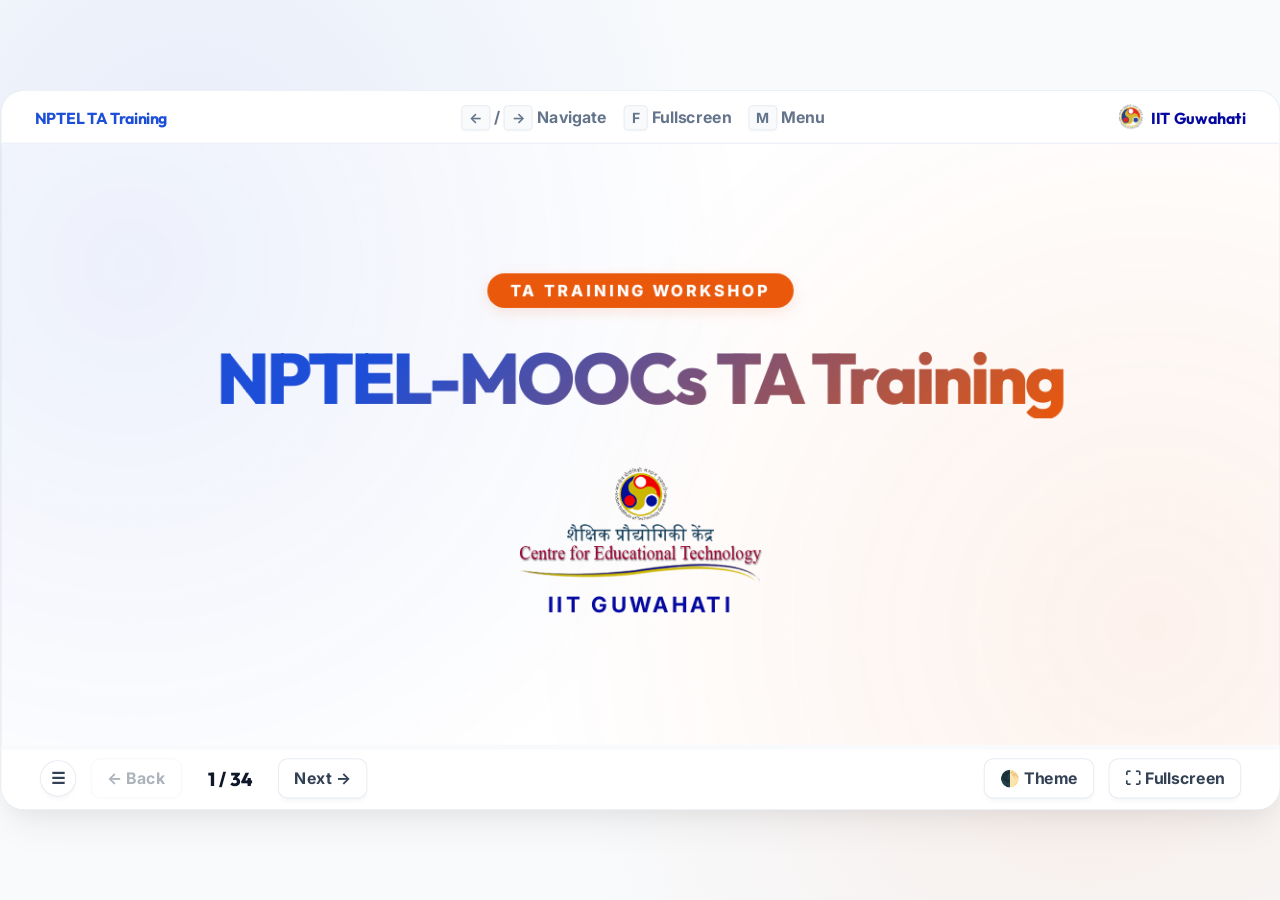
==== commit 9056148c: "feat: add CET logo, WhatsApp group QRs, style headers, and optimize layout" ====
--- a/TA meeting/index.html
+++ b/TA meeting/index.html
@@ -23,7 +23,7 @@
       <div class="top-logo" style="justify-content: flex-end;">
         <img class="logo-light" src="assets/iitg-logo-black-text.png" alt="IIT Guwahati Logo" onerror="this.style.display='none'">
         <img class="logo-dark" src="assets/iitgfooter.png" alt="IIT Guwahati Logo" style="display: none;" onerror="this.style.display='none'">
-        <span style="color: var(--accent); font-weight: 700; font-family: var(--font-title);">IIT Guwahati</span>
+        <span class="top-nav-iitg-name">IIT Guwahati</span>
       </div>
     </header>
 
@@ -34,7 +34,9 @@
       <section class="slide slide-cover active" id="slide-1">
         <span class="badge">TA Training Workshop</span>
         <h1>NPTEL-MOOCs TA Training</h1>
-        <h2>Centre for Educational Technology</h2>
+        <div class="cet-logo-container">
+          <img src="assets/cet.png" alt="Centre for Educational Technology Logo">
+        </div>
         <h3>IIT Guwahati</h3>
       </section>
 
@@ -1017,6 +1019,48 @@
         </div>
       </section>
 
+      <!-- Slide 27b: WhatsApp Groups QR Codes -->
+      <section class="slide" id="slide-32b">
+        <div class="slide-header">
+          <span class="slide-title">WhatsApp Support Groups</span>
+          <span class="slide-subtitle">Respective TA Groups</span>
+        </div>
+        <div class="slide-content" style="justify-content: center;">
+          <p style="text-align: center; margin-bottom: 25px; font-weight: 500; color: var(--text-secondary);">
+            Please scan the QR code to join the official WhatsApp group corresponding to your course start date:
+          </p>
+          <div class="grid-container" style="grid-template-columns: repeat(2, 1fr); gap: 40px; max-width: 900px; margin: 0 auto;">
+            
+            <div class="stat-card" style="display: flex; flex-direction: column; align-items: center; padding: 30px; border-radius: 20px;">
+              <h3 style="font-family: var(--font-title); color: var(--primary); margin-bottom: 15px; font-size: 1.4rem;">July 2026 Courses</h3>
+              <a href="https://chat.whatsapp.com/KYwm8EUb8ciJVvWficq3Gj" target="_blank" style="text-decoration: none;">
+                <div style="background-color: #ffffff; padding: 15px; border-radius: 16px; border: 1px solid var(--border-color); box-shadow: var(--shadow-sm); display: flex; justify-content: center; align-items: center; width: 190px; height: 190px; margin-bottom: 15px; transition: transform 0.3s ease; cursor: pointer;" onmouseover="this.style.transform='scale(1.05)'" onmouseout="this.style.transform='scale(1)'">
+                  <img src="assets/whatsapp_qr_july2026.png" alt="July 2026 Courses QR Code" style="width: 100%; height: 100%; object-fit: contain;">
+                </div>
+              </a>
+              <p style="font-size: 0.88rem; color: var(--text-secondary); text-align: center; margin-bottom: 15px; line-height: 1.4;">
+                For TAs of all courses starting in the July 2026.
+              </p>
+              <a href="https://chat.whatsapp.com/KYwm8EUb8ciJVvWficq3Gj" target="_blank" class="btn-ctrl" style="text-decoration: none; padding: 8px 18px; font-size: 0.85rem; background-color: var(--primary-light); color: var(--primary); border-color: var(--primary);">Join July Group</a>
+            </div>
+
+            <div class="stat-card" style="display: flex; flex-direction: column; align-items: center; padding: 30px; border-radius: 20px;">
+              <h3 style="font-family: var(--font-title); color: var(--accent); margin-bottom: 15px; font-size: 1.4rem;">August 2026 Courses</h3>
+              <a href="https://chat.whatsapp.com/KAH17K6VVtPKIORIDcUEbC" target="_blank" style="text-decoration: none;">
+                <div style="background-color: #ffffff; padding: 15px; border-radius: 16px; border: 1px solid var(--border-color); box-shadow: var(--shadow-sm); display: flex; justify-content: center; align-items: center; width: 190px; height: 190px; margin-bottom: 15px; transition: transform 0.3s ease; cursor: pointer;" onmouseover="this.style.transform='scale(1.05)'" onmouseout="this.style.transform='scale(1)'">
+                  <img src="assets/whatsapp_qr_august2026.png" alt="August 2026 Courses QR Code" style="width: 100%; height: 100%; object-fit: contain;">
+                </div>
+              </a>
+              <p style="font-size: 0.88rem; color: var(--text-secondary); text-align: center; margin-bottom: 15px; line-height: 1.4;">
+                For TAs of all courses starting in August 2026.
+              </p>
+              <a href="https://chat.whatsapp.com/KAH17K6VVtPKIORIDcUEbC" target="_blank" class="btn-ctrl" style="text-decoration: none; padding: 8px 18px; font-size: 0.85rem; background-color: var(--accent-light); color: var(--accent); border-color: var(--accent);">Join August Group</a>
+            </div>
+
+          </div>
+        </div>
+      </section>
+
       <!-- Slide 28: Thank You -->
       <section class="slide slide-cover" id="slide-33" style="background: radial-gradient(circle at 50% 50%, var(--primary-light) 0%, transparent 60%);">
         <h1 style="font-size: 4rem;">Thank You</h1>
--- a/TA meeting/style.css
+++ b/TA meeting/style.css
@@ -20,9 +20,9 @@
   --text-secondary: #334155;
   --text-muted: #64748b;
   
-  --primary: #0284c7;       /* NPTEL Ocean Blue */
-  --primary-light: rgba(2, 132, 199, 0.08);
-  --primary-glow: rgba(2, 132, 199, 0.15);
+  --primary: #1d4ed8;       /* NPTEL Deep Blue */
+  --primary-light: rgba(29, 78, 216, 0.08);
+  --primary-glow: rgba(29, 78, 216, 0.15);
   
   --accent: #ea580c;        /* SWAYAM Orange */
   --accent-light: rgba(234, 88, 12, 0.08);
@@ -57,13 +57,13 @@
   --text-secondary: #cbd5e1;
   --text-muted: #94a3b8;
   
-  --primary: #38bdf8;       
-  --primary-light: rgba(56, 189, 248, 0.08);
-  --primary-glow: rgba(56, 189, 248, 0.2);
-  
-  --accent: #ff983d;        
-  --accent-light: rgba(255, 152, 61, 0.08);
-  --accent-glow: rgba(255, 152, 61, 0.2);
+  --primary: #3b82f6;       
+  --primary-light: rgba(59, 130, 246, 0.08);
+  --primary-glow: rgba(59, 130, 246, 0.2);
+  
+  --accent: #f97316;        
+  --accent-light: rgba(249, 115, 22, 0.08);
+  --accent-glow: rgba(249, 115, 22, 0.2);
   
   --border-color: rgba(71, 85, 105, 0.4);
   --border-card: rgba(255, 255, 255, 0.05);
@@ -297,9 +297,17 @@
   font-family: var(--font-body);
   font-size: 1.15rem;
   font-weight: 700;
-  color: var(--text-muted);
   text-transform: uppercase;
   letter-spacing: 0.15em;
+  transition: color var(--transition-speed);
+}
+
+[data-theme="light"] .slide-cover h3 {
+  color: #0509a0;
+}
+
+[data-theme="dark"] .slide-cover h3 {
+  color: var(--primary);
 }
 
 .slide-cover .badge {
@@ -823,6 +831,20 @@
   display: none !important;
 }
 
+.top-nav-iitg-name {
+  font-weight: 700;
+  font-family: var(--font-title);
+  transition: color var(--transition-speed);
+}
+
+[data-theme="light"] .top-nav-iitg-name {
+  color: #0509a0;
+}
+
+[data-theme="dark"] .top-nav-iitg-name {
+  color: var(--primary);
+}
+
 /* Bottom Controls */
 .controls-bar {
   height: 65px;
@@ -1253,6 +1275,33 @@
   font-size: 0.95rem;
   color: var(--text-muted);
   line-height: 1.4;
+}
+
+/* --- CET Logo Cover Slide Styles --- */
+.cet-logo-container {
+  margin: 25px auto 0 auto;
+  display: flex;
+  justify-content: center;
+  align-items: center;
+  max-width: 480px;
+  padding: 10px 20px;
+  border-radius: 16px;
+  transition: background-color var(--transition-speed), box-shadow var(--transition-speed);
+}
+
+.cet-logo-container img {
+  max-height: 120px;
+  width: auto;
+  object-fit: contain;
+}
+
+[data-theme="light"] .cet-logo-container {
+  background-color: transparent;
+}
+
+[data-theme="dark"] .cet-logo-container {
+  background-color: rgba(255, 255, 255, 0.95);
+  box-shadow: 0 10px 30px rgba(0, 0, 0, 0.25);
 }
 
 /* --- Print Stylesheet --- */
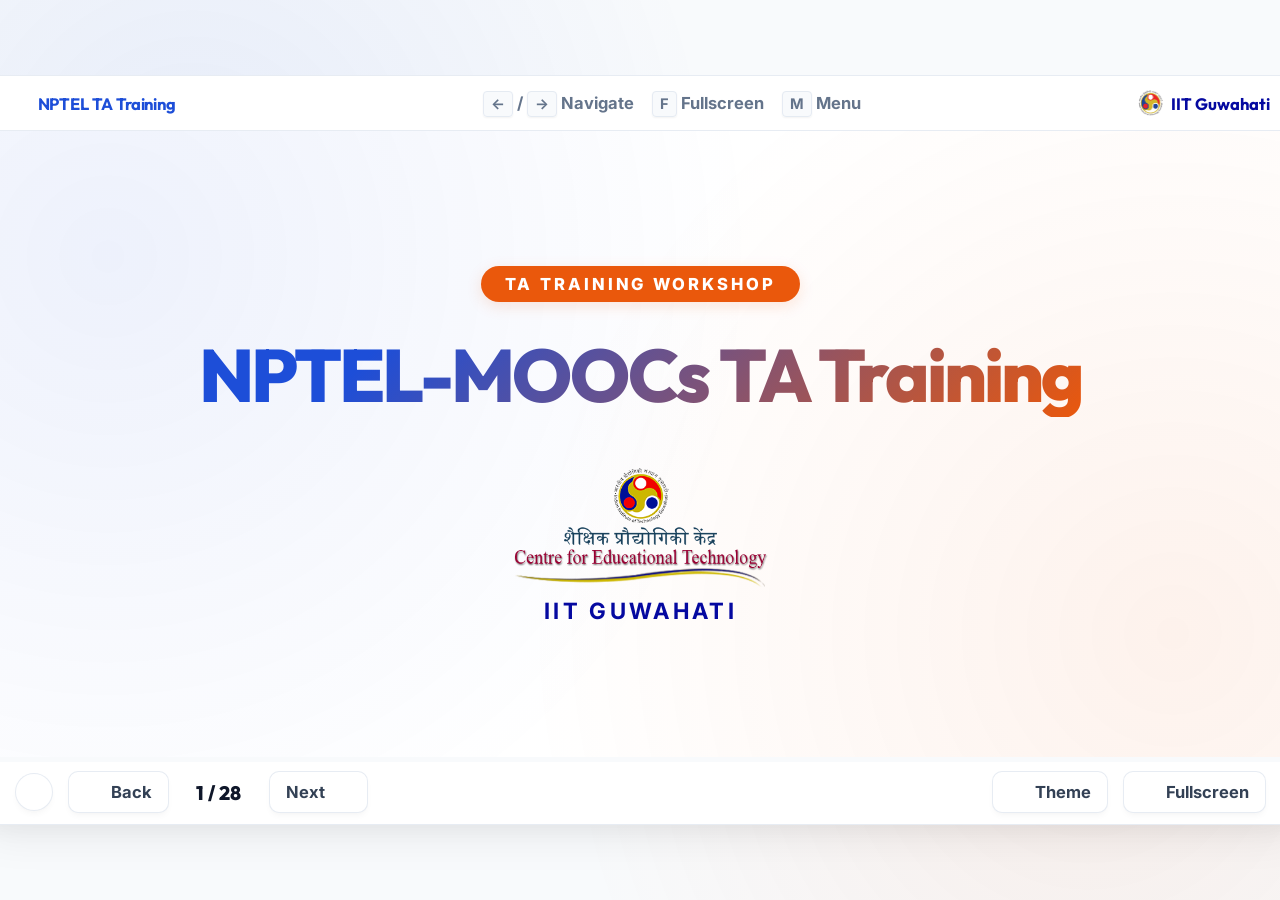
==== commit c97e4e1c: "feat: enhance UI with Lucide icons in navigation, header, coordinator, duties, and footer" ====
--- a/TA meeting/index.html
+++ b/TA meeting/index.html
@@ -5,6 +5,7 @@
   <meta name="viewport" content="width=device-width, initial-scale=1.0">
   <title>NPTEL-MOOCs TA Training - IIT Guwahati</title>
   <link rel="stylesheet" href="style.css">
+  <script src="https://unpkg.com/lucide@latest"></script>
 </head>
 <body>
 
@@ -13,9 +14,11 @@
     <!-- Top Header Navigation Bar (Invisible during print) -->
     <header class="top-nav">
       <div class="top-logo">
+        <i data-lucide="graduation-cap" style="width: 20px; height: 20px; color: var(--primary);"></i>
         <span style="color: var(--primary); font-weight: 700; font-family: var(--font-title); letter-spacing: -0.01em;">NPTEL TA Training</span>
       </div>
       <div class="keyboard-shortcuts">
+        <i data-lucide="keyboard"></i>
         <span><span class="k-key">←</span> / <span class="k-key">→</span> Navigate</span>
         <span><span class="k-key">F</span> Fullscreen</span>
         <span><span class="k-key">M</span> Menu</span>
@@ -58,10 +61,10 @@
               <img src="assets/salil.jpg" alt="Dr. Salil Kashyap">
             </div>
             <div class="coordinator-details">
-              <span class="coordinator-badge">Centre Head</span>
+              <span class="coordinator-badge"><i data-lucide="award"></i> Centre Head</span>
               <h3 class="coordinator-name">Dr. Salil Kashyap</h3>
-              <span class="coordinator-title">Coordinator</span>
-              <span class="coordinator-dept">Centre for Educational Technology</span>
+              <span class="coordinator-title"><i data-lucide="shield"></i> Coordinator</span>
+              <span class="coordinator-dept"><i data-lucide="building-2"></i> Centre for Educational Technology</span>
             </div>
           </div>
         </div>
@@ -987,7 +990,7 @@
             
             <!-- Pillar 1: Portal Configuration -->
             <div class="stat-card" style="text-align: left; padding: 20px;">
-              <h4 style="color: var(--primary); font-size: 1.15rem; margin-bottom: 6px;">1. Portal Configuration</h4>
+              <h4 style="color: var(--primary); font-size: 1.15rem; margin-bottom: 6px; display: flex; align-items: center; gap: 8px;"><i data-lucide="settings" style="width: 20px; height: 20px; flex-shrink: 0;"></i> 1. Portal Configuration</h4>
               <p style="font-size: 0.85rem; color: var(--text-secondary); margin-bottom: 12px;"><em>(Ensure portal is in Private Mode)</em></p>
               <ul style="font-size: 0.95rem; line-height: 1.5; margin-bottom: 0;">
                 <li style="margin-bottom: 10px;">Link weekly <strong>Lectures</strong> and upload <strong>Lecture Notes</strong>.</li>
@@ -998,7 +1001,7 @@
             
             <!-- Pillar 2: Content & Evaluation -->
             <div class="stat-card" style="text-align: left; padding: 20px;">
-              <h4 style="color: var(--accent); font-size: 1.15rem; margin-bottom: 15px;">2. Content & Evaluation</h4>
+              <h4 style="color: var(--accent); font-size: 1.15rem; margin-bottom: 15px; display: flex; align-items: center; gap: 8px;"><i data-lucide="clipboard-check" style="width: 20px; height: 20px; flex-shrink: 0;"></i> 2. Content & Evaluation</h4>
               <ul style="font-size: 0.95rem; line-height: 1.5; margin-bottom: 0;">
                 <li style="margin-bottom: 10px;"><strong>Self-Testing:</strong> Add 2-3 non-graded questions per 10 min of video.</li>
                 <li style="margin-bottom: 10px;"><strong>Solutions:</strong> Upload detailed solved keys/videos weekly.</li>
@@ -1008,7 +1011,7 @@
 
             <!-- Pillar 3: Student Interaction -->
             <div class="stat-card" style="text-align: left; padding: 20px;">
-              <h4 style="color: var(--success); font-size: 1.15rem; margin-bottom: 15px;">3. Student Interaction</h4>
+              <h4 style="color: var(--success); font-size: 1.15rem; margin-bottom: 15px; display: flex; align-items: center; gap: 8px;"><i data-lucide="message-square" style="width: 20px; height: 20px; flex-shrink: 0;"></i> 3. Student Interaction</h4>
               <ul style="font-size: 0.95rem; line-height: 1.5; margin-bottom: 0;">
                 <li style="margin-bottom: 10px;"><strong>Discussion Forum:</strong> Monitor and reply twice daily. Introduce yourself in Week 1.</li>
                 <li><strong>Office Hours:</strong> Host a 1-hour live video session weekly for doubt clearance.</li>
@@ -1041,7 +1044,7 @@
               <p style="font-size: 0.88rem; color: var(--text-secondary); text-align: center; margin-bottom: 15px; line-height: 1.4;">
                 For TAs of all courses starting in the July 2026.
               </p>
-              <a href="https://chat.whatsapp.com/KYwm8EUb8ciJVvWficq3Gj" target="_blank" class="btn-ctrl" style="text-decoration: none; padding: 8px 18px; font-size: 0.85rem; background-color: var(--primary-light); color: var(--primary); border-color: var(--primary);">Join July Group</a>
+              <a href="https://chat.whatsapp.com/KYwm8EUb8ciJVvWficq3Gj" target="_blank" class="btn-ctrl" style="text-decoration: none; padding: 8px 18px; font-size: 0.85rem; background-color: var(--primary-light); color: var(--primary); border-color: var(--primary);"><i data-lucide="message-circle"></i> Join July Group</a>
             </div>
 
             <div class="stat-card" style="display: flex; flex-direction: column; align-items: center; padding: 30px; border-radius: 20px;">
@@ -1054,7 +1057,7 @@
               <p style="font-size: 0.88rem; color: var(--text-secondary); text-align: center; margin-bottom: 15px; line-height: 1.4;">
                 For TAs of all courses starting in August 2026.
               </p>
-              <a href="https://chat.whatsapp.com/KAH17K6VVtPKIORIDcUEbC" target="_blank" class="btn-ctrl" style="text-decoration: none; padding: 8px 18px; font-size: 0.85rem; background-color: var(--accent-light); color: var(--accent); border-color: var(--accent);">Join August Group</a>
+              <a href="https://chat.whatsapp.com/KAH17K6VVtPKIORIDcUEbC" target="_blank" class="btn-ctrl" style="text-decoration: none; padding: 8px 18px; font-size: 0.85rem; background-color: var(--accent-light); color: var(--accent); border-color: var(--accent);"><i data-lucide="message-circle"></i> Join August Group</a>
             </div>
 
           </div>
@@ -1080,15 +1083,15 @@
       </div>
       
       <div class="controls-left">
-        <button class="btn-ctrl btn-icon" id="btnMenu" title="Slide Menu (M)">☰</button>
-        <button class="btn-ctrl" id="btnPrev" title="Previous Slide (Left Arrow/PageUp)">&larr; Back</button>
+        <button class="btn-ctrl btn-icon" id="btnMenu" title="Slide Menu (M)"><i data-lucide="menu"></i></button>
+        <button class="btn-ctrl" id="btnPrev" title="Previous Slide (Left Arrow/PageUp)"><i data-lucide="chevron-left"></i> Back</button>
         <span class="slide-number" id="slideNum">1 / 28</span>
-        <button class="btn-ctrl" id="btnNext" title="Next Slide (Right Arrow/Space/PageDown)">Next &rarr;</button>
+        <button class="btn-ctrl" id="btnNext" title="Next Slide (Right Arrow/Space/PageDown)">Next <i data-lucide="chevron-right"></i></button>
       </div>
 
       <div class="controls-right">
-        <button class="btn-ctrl" id="btnTheme" title="Toggle Theme (T)">🌓 Theme</button>
-        <button class="btn-ctrl" id="btnFullscreen" title="Toggle Fullscreen (F)">⛶ Fullscreen</button>
+        <button class="btn-ctrl" id="btnTheme" title="Toggle Theme (T)"><i data-lucide="sun-moon"></i> Theme</button>
+        <button class="btn-ctrl" id="btnFullscreen" title="Toggle Fullscreen (F)"><i data-lucide="maximize"></i> Fullscreen</button>
       </div>
     </footer>
 
--- a/TA meeting/style.css
+++ b/TA meeting/style.css
@@ -881,6 +881,12 @@
   transition: background-color var(--transition-speed), border-color var(--transition-speed), color var(--transition-speed), transform var(--transition-speed), box-shadow var(--transition-speed);
 }
 
+.btn-ctrl svg, .btn-ctrl i {
+  width: 18px;
+  height: 18px;
+  flex-shrink: 0;
+}
+
 .btn-ctrl:hover:not(:disabled) {
   background-color: var(--primary-light);
   border-color: var(--primary);
@@ -1051,7 +1057,16 @@
   font-size: 0.85rem;
   color: var(--text-muted);
   display: flex;
+  align-items: center;
   gap: 18px;
+}
+
+.keyboard-shortcuts svg, .keyboard-shortcuts i {
+  width: 16px;
+  height: 16px;
+  color: var(--text-muted);
+  opacity: 0.8;
+  margin-right: -4px;
 }
 
 .k-key {
@@ -1238,6 +1253,9 @@
 }
 
 .coordinator-badge {
+  display: inline-flex;
+  align-items: center;
+  gap: 6px;
   background: var(--primary-light);
   color: var(--primary);
   border: 1px solid rgba(29, 78, 216, 0.15);
@@ -1269,12 +1287,24 @@
   font-weight: 600;
   color: var(--accent);
   margin-bottom: 4px;
+  display: flex;
+  align-items: center;
+  gap: 6px;
 }
 
 .coordinator-dept {
   font-size: 0.95rem;
   color: var(--text-muted);
   line-height: 1.4;
+  display: flex;
+  align-items: center;
+  gap: 6px;
+}
+
+.coordinator-details svg, .coordinator-details i {
+  width: 16px;
+  height: 16px;
+  flex-shrink: 0;
 }
 
 /* --- CET Logo Cover Slide Styles --- */
